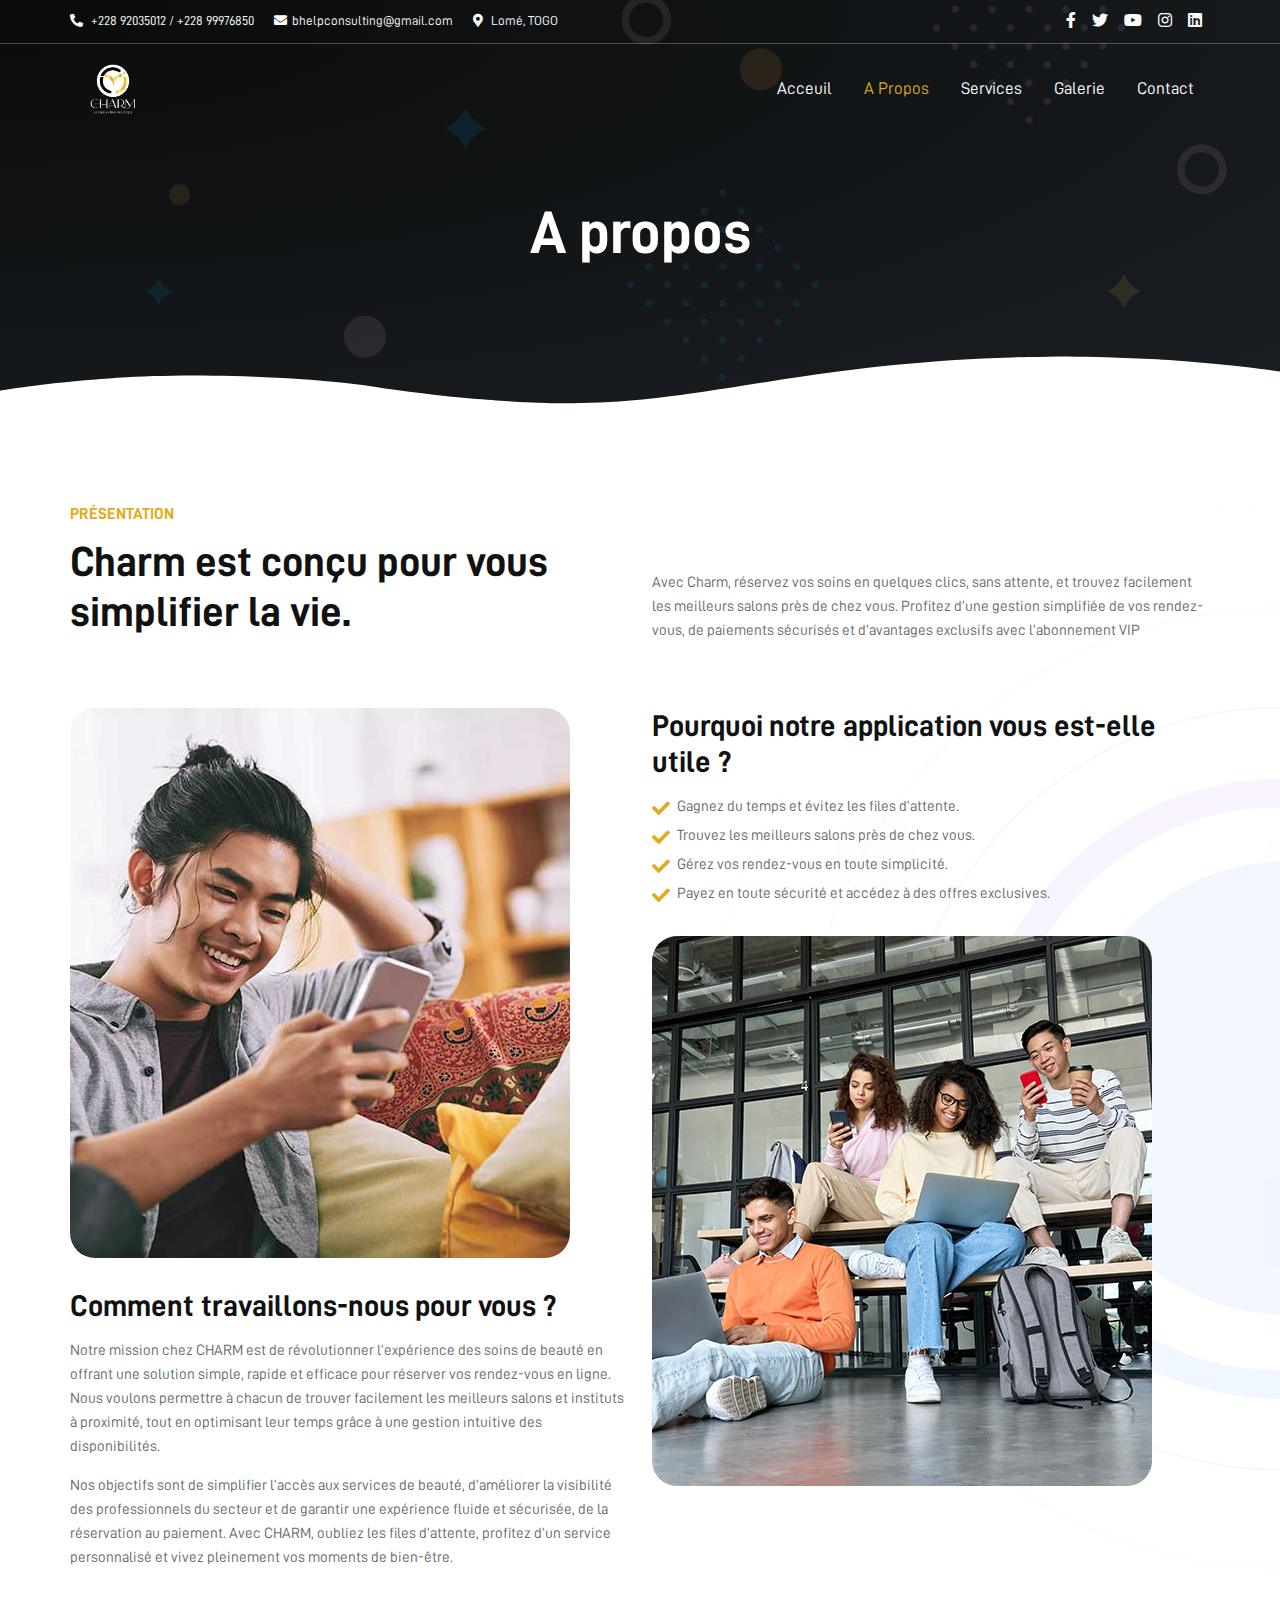
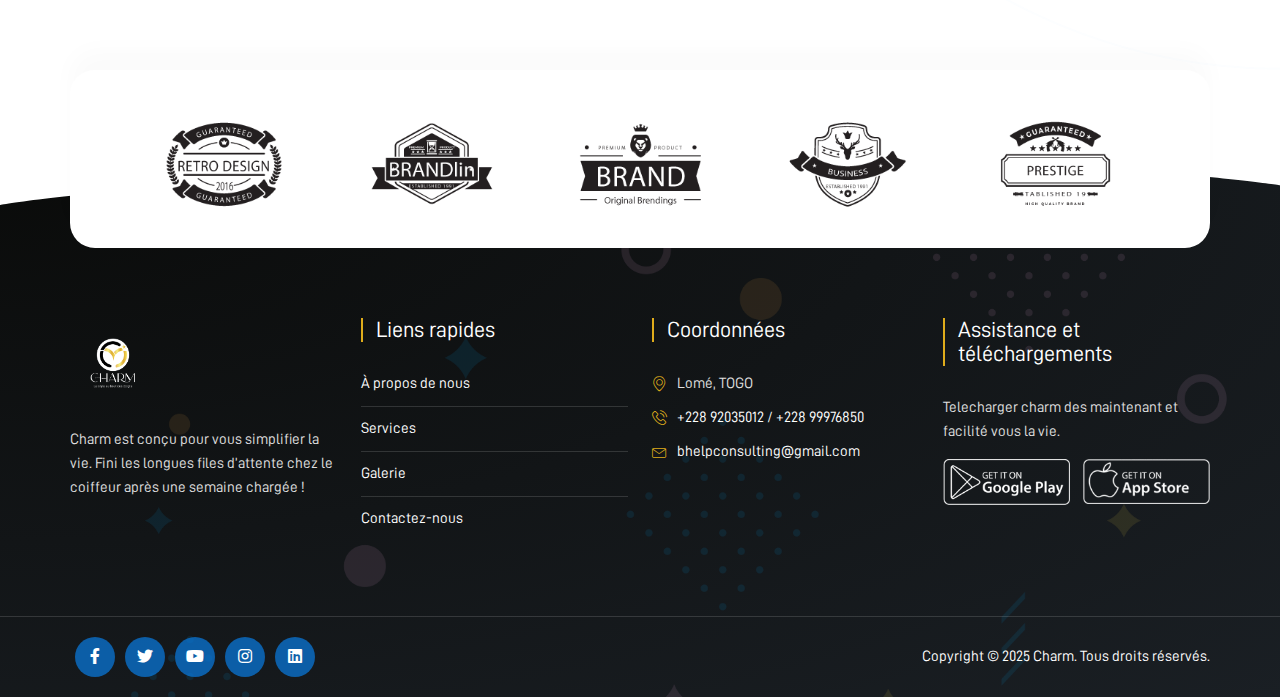
==== about.html @ f3a531f2 "html version" ====
<!doctype html>
<html lang="en">

<head>

    <meta charset="utf-8">
    <meta http-equiv="X-UA-Compatible" content="IE=edge" />
    <meta name="keywords" content="charm" />
    <meta name="description" content="charm" />
    <meta name="viewport" content="width=device-width, initial-scale=1, maximum-scale=1" />
    <meta name="description"
        content="Charm est conçu pour vous simplifier la vie.
Fini les longues files d’attente chez le coiffeur après une semaine chargée ! Grâce à notre service de géolocalisation, trouvez un salon près de chez vous et réservez en un clic votre soin préféré : coiffure, manucure, massage… Gagnez du temps et profitez pleinement de votre moment de détente.">
    <meta property="og:url" content="https://charm.com/">
    <meta property="og:title" content="charm">
    <meta property="og:type" content="website" />
    <meta property="og:image" content="assets/images/site-logo.png" />
    <meta property="og:image:type" content="image/png" />
    <!-- favicon -->
    <link rel="icon" type="image/png" href="assets/images/favicon.png">
    <!-- Bootstrap CSS -->
    <link rel="stylesheet" href="assets/vendors/bootstrap/css/bootstrap.min.css" media="all">
    <!-- Fonts Awesome CSS -->
    <link rel="stylesheet" type="text/css" href="assets/vendors/fontawesome/css/all.min.css">
    <!-- Elmentkit Icon CSS -->
    <link rel="stylesheet" type="text/css"
        href="assets/vendors/elementskit-icon-pack/assets/css/ekiticons.css">
    <!-- jquery-ui css -->
    <link rel="stylesheet" type="text/css" href="assets/vendors/jquery-ui/jquery-ui.min.css">
    <!-- modal video css -->
    <link rel="stylesheet" type="text/css" href="assets/vendors/modal-video/modal-video.min.css">
    <!-- light box css -->
    <link rel="stylesheet" type="text/css" href="assets/vendors/fancybox/dist/jquery.fancybox.min.css">
    <!-- swiper slider css -->
    <link rel="stylesheet" href="https://cdn.jsdelivr.net/npm/swiper@8.4.7/swiper-bundle.min.css">
    <!-- slick slider css -->
    <link rel="stylesheet" type="text/css" href="assets/vendors/slick/slick.css">
    <link rel="stylesheet" type="text/css" href="assets/vendors/slick/slick-theme.css">
    <!-- google fonts -->
    <link
        href="https://fonts.googleapis.com/css2?family=Poppins:ital,wght@0,300;0,400;0,500;0,600;0,700;0,800;0,900;1,400&amp;display=swap"
        rel="stylesheet">
    <!-- Custom CSS -->
    <link rel="stylesheet" type="text/css" href="assets/css/style.css">

    <link rel="stylesheet" href="assets/js/custom-scrollbar/jquery.mCustomScrollbar.css">
    <link rel="stylesheet" type="text/css" href="assets/js/cubeportfolio/cubeportfolio.min.css">
    <title>Charm</title>
</head>

<body class="home">
    <div id="siteLoader" class="site-loader">
        <div class="preloader-content">
            <img src="assets/images/loader1.gif" alt="">
        </div>
    </div>
    <div id="page" class="full-page">
        <header id="masthead" class="site-header site-header-transparent">
            <!-- header html start -->
            <div class="top-header">
                <div class="container">
                    <div class="row align-items-center">
                        <div class="col-lg-8 d-none d-lg-block">
                            <div class="header-contact-info">
                                <ul>
                                    <li>
                                        <a href="tel:+22892035012"><i class="fas fa-phone-alt"></i> +228 92035012 / +228
                                            99976850</a>
                                    </li>
                                    <li>
                                        <a href="mailto:bhelpconsulting@gmail.com"><i
                                                class="fas fa-envelope"></i>bhelpconsulting@gmail.com</a>
                                    </li>
                                    <li>
                                        <i class="fas fa-map-marker-alt"></i> Lomé, TOGO
                                    </li>
                                </ul>
                            </div>
                        </div>
                        <div class="col-lg-4 d-flex justify-content-lg-end">
                            <div class="header-social social-links">
                                <ul>
                                    <li>
                                        <a href="https://www.facebook.com/" target="_blank">
                                            <i class="fab fa-facebook-f" aria-hidden="true"></i>
                                        </a>
                                    </li>
                                    <li>
                                        <a href="https://www.twitter.com/" target="_blank">
                                            <i class="fab fa-twitter" aria-hidden="true"></i>
                                        </a>
                                    </li>
                                    <li>
                                        <a href="https://www.youtube.com/" target="_blank">
                                            <i class="fab fa-youtube" aria-hidden="true"></i>
                                        </a>
                                    </li>
                                    <li>
                                        <a href="https://www.instagram.com/" target="_blank">
                                            <i class="fab fa-instagram" aria-hidden="true"></i>
                                        </a>
                                    </li>
                                    <li>
                                        <a href="https://www.linkedin.com/" target="_blank">
                                            <i class="fab fa-linkedin" aria-hidden="true"></i>
                                        </a>
                                    </li>
                                </ul>
                            </div>
                        </div>
                    </div>
                </div>
            </div>
            <div class="bottom-header">
                <div class="container">
                    <div class="bottom-header-inner d-flex justify-content-between align-items-center">
                        <div class="site-identity">
                            <h1 class="site-title">
                                <a href="index.html" class="white-logo">
                                    <img src="assets/images/site-logo.png" alt="Logo">
                                </a>
                                <a href="index.html" class="black-logo">
                                    <img src="assets/images/site-logo1.png" alt="Logo">
                                </a>
                            </h1>
                        </div>
                        <div class="main-navigation">
                            <nav id="navigation" class="navigation d-none d-lg-inline-block">
                                <ul>
                                    <li class="">
                                        <a href="index.html">Acceuil</a>
                                    </li>
                                    <li class="current-menu-item">
                                        <a href="about.html">A propos</a>
                                    </li>
                                    <li
                                        class="">
                                        <a href="feature.html">Services</a>
                                    </li>

                                    <li class="">
                                        <a href="portfolio.html">Galerie</a>
                                    </li>
                                    <li class="">
                                        <a href="contact.html">Contact</a>
                                    </li>
                                </ul>
                            </nav>
                        </div>
                        <div class="mobile-menu-container d-lg-none"></div>
                    </div>
                </div>
            </div>
        </header>
        <main id="content" class="site-main">
            <!-- Inner Banner html start-->
            <section class="inner-banner-wrap">
                <div class="inner-baner-container">
                    <div class="container">
                        <div class="inner-banner-content">
                            <h1 class="inner-title">A propos</h1>
                        </div>
                    </div>
                    <div class="overlay-image"></div>
                    <div class="bottom-shape">
                        <svg xmlns="http://www.w3.org/2000/svg" viewBox="0 0 1000 100" preserveAspectRatio="none">
                            <path class="elementor-shape-fill" d="M421.9,6.5c22.6-2.5,51.5,0.4,75.5,5.3c23.6,4.9,70.9,23.5,100.5,35.7c75.8,32.2,133.7,44.5,192.6,49.7
                        c23.6,2.1,48.7,3.5,103.4-2.5c54.7-6,106.2-25.6,106.2-25.6V0H0v30.3c0,0,72,32.6,158.4,30.5c39.2-0.7,92.8-6.7,134-22.4
                        c21.2-8.1,52.2-18.2,79.7-24.2C399.3,7.9,411.6,7.5,421.9,6.5z"></path>
                        </svg>
                    </div>
                </div>
            </section>
            <!-- Inner Banner html end-->
            <!-- About html start -->
            <div class="about-page-section">
                <div class="about-inner-page">
                    <div class="container">
                        <div class="section-heading">
                            <div class="row align-items-end">
                                <div class="col-lg-6">
                                    <div class="sub-title">PRÉSENTATION</div>
                                    <h2 class="section-title">Charm est conçu pour vous simplifier la vie.</h2>
                                </div>
                                <div class="col-lg-6">
                                    <div class="section-disc">
                                        <p>Avec Charm, réservez vos soins en quelques clics, sans attente, et trouvez facilement
                                            les meilleurs salons près de chez vous. Profitez d’une gestion simplifiée de vos
                                            rendez-vous, de paiements sécurisés et d’avantages exclusifs avec l’abonnement VIP
                                        </p>
                                    </div>
                                </div>
                            </div>
                        </div>
                        <div class="row">
                            <div class="col-md-6">
                                <div class="about-inner-right">
                                    <figure class="about-img">
                                        <img src="assets/images/img31.jpg" alt="">
                                    </figure>
                                    <div class="about-content">
                                        <h3>Comment travaillons-nous pour vous ?</h3>
                                        <p>Notre mission chez CHARM est de révolutionner l’expérience des soins de beauté en
                                            offrant une solution simple, rapide et efficace pour réserver vos rendez-vous en
                                            ligne. Nous voulons permettre à chacun de trouver facilement les meilleurs salons et
                                            instituts à proximité, tout en optimisant leur temps grâce à une gestion intuitive
                                            des disponibilités.</p>
                                        <p>Nos objectifs sont de simplifier l’accès aux services de beauté, d’améliorer la
                                            visibilité des professionnels du secteur et de garantir une expérience fluide et
                                            sécurisée, de la réservation au paiement. Avec CHARM, oubliez les files d’attente,
                                            profitez d’un service personnalisé et vivez pleinement vos moments de bien-être.</p>
                                    </div>
                                </div>
                            </div>
                            <div class="col-md-6">
                                <div class="about-inner-right">
                                    <div class="about-content">
                                        <h3>Pourquoi notre application vous est-elle utile ?</h3>
                                        <ul>
                                            <li><i aria-hidden="true" class="fas fa-check"></i>Gagnez du temps et évitez les
                                                files d’attente.</li>
                                            <li><i aria-hidden="true" class="fas fa-check"></i>Trouvez les meilleurs salons près
                                                de chez vous.</li>
                                            <li><i aria-hidden="true" class="fas fa-check"></i>Gérez vos rendez-vous en toute
                                                simplicité.</li>
                                            <li><i aria-hidden="true" class="fas fa-check"></i> Payez en toute sécurité et
                                                accédez à des offres exclusives.</li>
                                        </ul>
                                    </div>
                                    <figure class="about-img">
                                        <img src="assets/images/img34.jpg" alt="">
                                    </figure>
                                </div>
                            </div>
                        </div>
                    </div>
                    <div class="right-background-pattern"></div>
                </div>
                <div class="section-client section-client-slider">
                    <div class="container">
                        <div class="client-wrap client-slider text-center">
                            <div class="client-item">
                                <figure>
                                    <img src="assets/images/client-img1.png" alt="">
                                </figure>
                            </div>
                            <div class="client-item">
                                <figure>
                                    <img src="assets/images/client-img2.png" alt="">
                                </figure>
                            </div>
                            <div class="client-item">
                                <figure>
                                    <img src="assets/images/client-img3.png" alt="">
                                </figure>
                            </div>
                            <div class="client-item">
                                <figure>
                                    <img src="assets/images/client-img4.png" alt="">
                                </figure>
                            </div>
                            <div class="client-item">
                                <figure>
                                    <img src="assets/images/client-img5.png" alt="">
                                </figure>
                            </div>
                            <div class="client-item">
                                <figure>
                                    <img src="assets/images/client-img3.png" alt="">
                                </figure>
                            </div>
                        </div>
                    </div>
                </div>
              
            </div>
            <!-- About html end -->
        </main>        <footer id="colophon" class="site-footer footer-primary">
            <div class="footer-shape">
                <svg xmlns="http://www.w3.org/2000/svg" viewBox="0 0 1000 100" preserveAspectRatio="none">
                    <path class="elementor-shape-fill" d="M790.5,93.1c-59.3-5.3-116.8-18-192.6-50c-29.6-12.7-76.9-31-100.5-35.9c-23.6-4.9-52.6-7.8-75.5-5.3
                  c-10.2,1.1-22.6,1.4-50.1,7.4c-27.2,6.3-58.2,16.6-79.4,24.7c-41.3,15.9-94.9,21.9-134,22.6C72,58.2,0,25.8,0,25.8V100h1000V65.3
                  c0,0-51.5,19.4-106.2,25.7C839.5,97,814.1,95.2,790.5,93.1z"></path>
                </svg>
            </div>
            <div class="top-footer">
                <div class="container">
                    <div class="row">
                        <div class="col-lg-3 col-md-6">
                            <aside class="widget widget_text">
                                <div class="footer-logo">
                                    <a href="index.html"><img src="assets/images/site-logo.png"
                                            alt="" style="max-width:90px"></a>
                                </div>
                                <div class="textwidget widget-text">
                                    Charm est conçu pour vous simplifier la vie. Fini les longues files d’attente chez
                                    le coiffeur après une semaine chargée !
                                </div>
                            </aside>
                        </div>
                        <div class="col-lg-3 col-md-6">
                            <aside class="widget widget_menu">
                                <h3 class="widget-title">Liens rapides</h3>
                                <ul>
                                    <li>
                                        <a href="about.html">À propos de nous</a>
                                    </li>
                                    <li>
                                        <a href="feature.html">Services</a>
                                    </li>
                                    <li>
                                        <a href="portfolio.html">Galerie</a>
                                    </li>
                                    <li>
                                        <a href="contact.html">Contactez-nous</a>
                                    </li>
                                </ul>
                            </aside>
                        </div>
                        <div class="col-lg-3 col-md-6">
                            <aside class="widget widget_text">
                                <h3 class="widget-title">Coordonnées</h3>
                                <div class="textwidget widget-text">
                                    <ul>
                                        <li>
                                            <i aria-hidden="true" class="icon icon-map-marker1"></i>
                                            Lomé, TOGO
                                        </li>
                                        <li>
                                            <a href="tel:+22892035012">
                                                <i aria-hidden="true" class="icon icon-phone1"></i>
                                                +228 92035012 / +228 99976850
                                            </a>
                                        </li>
                                        <li>
                                            <a href="mailto:bhelpconsulting@gmail.com"><i aria-hidden="true"
                                                    class="icon icon-envelope1"></i>
                                                bhelpconsulting@gmail.com</a>

                                        </li>
                                    </ul>
                                </div>
                            </aside>
                        </div>
                        <div class="col-lg-3 col-md-6">
                            <aside class="widget widget-download">
                                <h3 class="widget-title">Assistance et téléchargements</h3>
                                <p>Telecharger charm des maintenant et facilité vous la vie. </p>
                                <div class="widget-btn-wrap">
                                    <a href="#">
                                        <img src="assets/images/img4.png" alt="">
                                    </a>
                                    <a href="#">
                                        <img src="assets/images/img5.png" alt="">
                                    </a>
                                </div>
                            </aside>
                        </div>
                    </div>
                </div>
            </div>
            <div class="bottom-footer">
                <div class="container">
                    <div class="row align-items-center">
                        <div class="col-md-6">
                            <div class="social-links">
                                <ul>
                                    <li>
                                        <a href="https://www.facebook.com/" target="_blank">
                                            <i class="fab fa-facebook-f" aria-hidden="true"></i>
                                        </a>
                                    </li>
                                    <li>
                                        <a href="https://www.twitter.com/" target="_blank">
                                            <i class="fab fa-twitter" aria-hidden="true"></i>
                                        </a>
                                    </li>
                                    <li>
                                        <a href="https://www.youtube.com/" target="_blank">
                                            <i class="fab fa-youtube" aria-hidden="true"></i>
                                        </a>
                                    </li>
                                    <li>
                                        <a href="https://www.instagram.com/" target="_blank">
                                            <i class="fab fa-instagram" aria-hidden="true"></i>
                                        </a>
                                    </li>
                                    <li>
                                        <a href="https://www.linkedin.com/" target="_blank">
                                            <i class="fab fa-linkedin" aria-hidden="true"></i>
                                        </a>
                                    </li>
                                </ul>
                            </div>
                        </div>
                        <div class="col-md-6">
                            <div class="copy-right">Copyright &copy; 2025 Charm. Tous droits réservés.</div>
                        </div>
                    </div>
                </div>
            </div>
            <div class="overlay"></div>
        </footer>
        <a id="backTotop" href="#" class="to-top-icon">
            <i class="fas fa-chevron-up"></i>
        </a>
    </div>

    <!-- JavaScript -->
    <script src="assets/vendors/jquery/jquery.js"></script>
    <script src="assets/vendors/waypoint/jquery.waypoints.min.js"></script>
    <script src="assets/vendors/bootstrap/js/bootstrap.min.js"></script>
    <script src="assets/vendors/jquery-ui/jquery-ui.min.js"></script>
    <script src="assets/vendors/countdown-date-loop-counter/loopcounter.js"></script>
    <script src="assets/vendors/counterup/jquery.counterup.js"></script>
    <script src="assets/vendors/modal-video/jquery-modal-video.min.js"></script>
    <script src="assets/vendors/masonry/masonry.pkgd.min.js"></script>
    <script src="assets/vendors/fancybox/dist/jquery.fancybox.min.js"></script>
    <script src="assets/vendors/slick/slick.min.js"></script>
    <script src="assets/vendors/slick-nav/jquery.slicknav.js"></script>
    <script src="assets/js/custom.js"></script>

    <script type="text/javascript" src="assets/js/universal/jquery.js"></script>
    <script type="text/javascript" src="assets/js/cubeportfolio/jquery.cubeportfolio.min.js"></script>
    <script type="text/javascript" src="assets/js/cubeportfolio/main-masonry.js"></script>
</body>
---- assets/vendors/elementskit-icon-pack/assets/css/ekiticons.css ----
@font-face{font-family:elementskit;src:url(../fonts/elementskit97ac.woff?y24e1e) format("woff");font-weight:400;font-style:normal;font-display:swap}.ekit-wid-con .fasicon,.ekit-wid-con .icon,.ekit-wid-con .icon::before,.fasicon,.icon,.icon::before{font-family:elementskit!important;speak:none;font-style:normal;font-weight:400;font-variant:normal;text-transform:none;line-height:1;-webkit-font-smoothing:antialiased;-moz-osx-font-smoothing:grayscale}.ekit-wid-con .fasicon.icon-home::before,.ekit-wid-con .icon.icon-home::before,.icon.icon-home::before{content:"\e800"}.ekit-wid-con .fasicon.icon-apartment1::before,.ekit-wid-con .icon.icon-apartment1::before,.icon.icon-apartment1::before{content:"\e801"}.ekit-wid-con .fasicon.icon-pencil::before,.ekit-wid-con .icon.icon-pencil::before,.icon.icon-pencil::before{content:"\e802"}.ekit-wid-con .fasicon.icon-magic-wand::before,.ekit-wid-con .icon.icon-magic-wand::before,.icon.icon-magic-wand::before{content:"\e803"}.ekit-wid-con .fasicon.icon-drop::before,.ekit-wid-con .icon.icon-drop::before,.icon.icon-drop::before{content:"\e804"}.ekit-wid-con .fasicon.icon-lighter::before,.ekit-wid-con .icon.icon-lighter::before,.icon.icon-lighter::before{content:"\e805"}.ekit-wid-con .fasicon.icon-poop::before,.ekit-wid-con .icon.icon-poop::before,.icon.icon-poop::before{content:"\e806"}.ekit-wid-con .fasicon.icon-sun::before,.ekit-wid-con .icon.icon-sun::before,.icon.icon-sun::before{content:"\e807"}.ekit-wid-con .fasicon.icon-moon::before,.ekit-wid-con .icon.icon-moon::before,.icon.icon-moon::before{content:"\e808"}.ekit-wid-con .fasicon.icon-cloud1::before,.ekit-wid-con .icon.icon-cloud1::before,.icon.icon-cloud1::before{content:"\e809"}.ekit-wid-con .fasicon.icon-cloud-upload::before,.ekit-wid-con .icon.icon-cloud-upload::before,.icon.icon-cloud-upload::before{content:"\e80a"}.ekit-wid-con .fasicon.icon-cloud-download::before,.ekit-wid-con .icon.icon-cloud-download::before,.icon.icon-cloud-download::before{content:"\e80b"}.ekit-wid-con .fasicon.icon-cloud-sync::before,.ekit-wid-con .icon.icon-cloud-sync::before,.icon.icon-cloud-sync::before{content:"\e80c"}.ekit-wid-con .fasicon.icon-cloud-check::before,.ekit-wid-con .icon.icon-cloud-check::before,.icon.icon-cloud-check::before{content:"\e80d"}.ekit-wid-con .fasicon.icon-database1::before,.ekit-wid-con .icon.icon-database1::before,.icon.icon-database1::before{content:"\e80e"}.ekit-wid-con .fasicon.icon-lock::before,.ekit-wid-con .icon.icon-lock::before,.icon.icon-lock::before{content:"\e80f"}.ekit-wid-con .fasicon.icon-cog::before,.ekit-wid-con .icon.icon-cog::before,.icon.icon-cog::before{content:"\e810"}.ekit-wid-con .fasicon.icon-trash::before,.ekit-wid-con .icon.icon-trash::before,.icon.icon-trash::before{content:"\e811"}.ekit-wid-con .fasicon.icon-dice::before,.ekit-wid-con .icon.icon-dice::before,.icon.icon-dice::before{content:"\e812"}.ekit-wid-con .fasicon.icon-heart1::before,.ekit-wid-con .icon.icon-heart1::before,.icon.icon-heart1::before{content:"\e813"}.ekit-wid-con .fasicon.icon-star1::before,.ekit-wid-con .icon.icon-star1::before,.icon.icon-star1::before{content:"\e814"}.ekit-wid-con .fasicon.icon-star-half::before,.ekit-wid-con .icon.icon-star-half::before,.icon.icon-star-half::before{content:"\e815"}.ekit-wid-con .fasicon.icon-star-empty::before,.ekit-wid-con .icon.icon-star-empty::before,.icon.icon-star-empty::before{content:"\e816"}.ekit-wid-con .fasicon.icon-flag::before,.ekit-wid-con .icon.icon-flag::before,.icon.icon-flag::before{content:"\e817"}.ekit-wid-con .fasicon.icon-envelope1::before,.ekit-wid-con .icon.icon-envelope1::before,.icon.icon-envelope1::before{content:"\e818"}.ekit-wid-con .fasicon.icon-paperclip::before,.ekit-wid-con .icon.icon-paperclip::before,.icon.icon-paperclip::before{content:"\e819"}.ekit-wid-con .fasicon.icon-inbox::before,.ekit-wid-con .icon.icon-inbox::before,.icon.icon-inbox::before{content:"\e81a"}.ekit-wid-con .fasicon.icon-eye::before,.ekit-wid-con .icon.icon-eye::before,.icon.icon-eye::before{content:"\e81b"}.ekit-wid-con .fasicon.icon-printer::before,.ekit-wid-con .icon.icon-printer::before,.icon.icon-printer::before{content:"\e81c"}.ekit-wid-con .fasicon.icon-file-empty::before,.ekit-wid-con .icon.icon-file-empty::before,.icon.icon-file-empty::before{content:"\e81d"}.ekit-wid-con .fasicon.icon-file-add::before,.ekit-wid-con .icon.icon-file-add::before,.icon.icon-file-add::before{content:"\e81e"}.ekit-wid-con .fasicon.icon-enter::before,.ekit-wid-con .icon.icon-enter::before,.icon.icon-enter::before{content:"\e81f"}.ekit-wid-con .fasicon.icon-exit::before,.ekit-wid-con .icon.icon-exit::before,.icon.icon-exit::before{content:"\e820"}.ekit-wid-con .fasicon.icon-graduation-hat::before,.ekit-wid-con .icon.icon-graduation-hat::before,.icon.icon-graduation-hat::before{content:"\e821"}.ekit-wid-con .fasicon.icon-license::before,.ekit-wid-con .icon.icon-license::before,.icon.icon-license::before{content:"\e822"}.ekit-wid-con .fasicon.icon-music-note::before,.ekit-wid-con .icon.icon-music-note::before,.icon.icon-music-note::before{content:"\e823"}.ekit-wid-con .fasicon.icon-film-play::before,.ekit-wid-con .icon.icon-film-play::before,.icon.icon-film-play::before{content:"\e824"}.ekit-wid-con .fasicon.icon-camera-video::before,.ekit-wid-con .icon.icon-camera-video::before,.icon.icon-camera-video::before{content:"\e825"}.ekit-wid-con .fasicon.icon-camera::before,.ekit-wid-con .icon.icon-camera::before,.icon.icon-camera::before{content:"\e826"}.ekit-wid-con .fasicon.icon-picture::before,.ekit-wid-con .icon.icon-picture::before,.icon.icon-picture::before{content:"\e827"}.ekit-wid-con .fasicon.icon-book::before,.ekit-wid-con .icon.icon-book::before,.icon.icon-book::before{content:"\e828"}.ekit-wid-con .fasicon.icon-bookmark::before,.ekit-wid-con .icon.icon-bookmark::before,.icon.icon-bookmark::before{content:"\e829"}.ekit-wid-con .fasicon.icon-user::before,.ekit-wid-con .icon.icon-user::before,.icon.icon-user::before{content:"\e82a"}.ekit-wid-con .fasicon.icon-users::before,.ekit-wid-con .icon.icon-users::before,.icon.icon-users::before{content:"\e82b"}.ekit-wid-con .fasicon.icon-shirt::before,.ekit-wid-con .icon.icon-shirt::before,.icon.icon-shirt::before{content:"\e82c"}.ekit-wid-con .fasicon.icon-store::before,.ekit-wid-con .icon.icon-store::before,.icon.icon-store::before{content:"\e82d"}.ekit-wid-con .fasicon.icon-cart2::before,.ekit-wid-con .icon.icon-cart2::before,.icon.icon-cart2::before{content:"\e82e"}.ekit-wid-con .fasicon.icon-tag::before,.ekit-wid-con .icon.icon-tag::before,.icon.icon-tag::before{content:"\e82f"}.ekit-wid-con .fasicon.icon-phone-handset::before,.ekit-wid-con .icon.icon-phone-handset::before,.icon.icon-phone-handset::before{content:"\e830"}.ekit-wid-con .fasicon.icon-phone::before,.ekit-wid-con .icon.icon-phone::before,.icon.icon-phone::before{content:"\e831"}.ekit-wid-con .fasicon.icon-pushpin::before,.ekit-wid-con .icon.icon-pushpin::before,.icon.icon-pushpin::before{content:"\e832"}.ekit-wid-con .fasicon.icon-map-marker::before,.ekit-wid-con .icon.icon-map-marker::before,.icon.icon-map-marker::before{content:"\e833"}.ekit-wid-con .fasicon.icon-map::before,.ekit-wid-con .icon.icon-map::before,.icon.icon-map::before{content:"\e834"}.ekit-wid-con .fasicon.icon-location::before,.ekit-wid-con .icon.icon-location::before,.icon.icon-location::before{content:"\e835"}.ekit-wid-con .fasicon.icon-calendar-full::before,.ekit-wid-con .icon.icon-calendar-full::before,.icon.icon-calendar-full::before{content:"\e836"}.ekit-wid-con .fasicon.icon-keyboard::before,.ekit-wid-con .icon.icon-keyboard::before,.icon.icon-keyboard::before{content:"\e837"}.ekit-wid-con .fasicon.icon-spell-check::before,.ekit-wid-con .icon.icon-spell-check::before,.icon.icon-spell-check::before{content:"\e838"}.ekit-wid-con .fasicon.icon-screen::before,.ekit-wid-con .icon.icon-screen::before,.icon.icon-screen::before{content:"\e839"}.ekit-wid-con .fasicon.icon-smartphone::before,.ekit-wid-con .icon.icon-smartphone::before,.icon.icon-smartphone::before{content:"\e83a"}.ekit-wid-con .fasicon.icon-tablet::before,.ekit-wid-con .icon.icon-tablet::before,.icon.icon-tablet::before{content:"\e83b"}.ekit-wid-con .fasicon.icon-laptop::before,.ekit-wid-con .icon.icon-laptop::before,.icon.icon-laptop::before{content:"\e83c"}.ekit-wid-con .fasicon.icon-laptop-phone::before,.ekit-wid-con .icon.icon-laptop-phone::before,.icon.icon-laptop-phone::before{content:"\e83d"}.ekit-wid-con .fasicon.icon-power-switch::before,.ekit-wid-con .icon.icon-power-switch::before,.icon.icon-power-switch::before{content:"\e83e"}.ekit-wid-con .fasicon.icon-bubble::before,.ekit-wid-con .icon.icon-bubble::before,.icon.icon-bubble::before{content:"\e83f"}.ekit-wid-con .fasicon.icon-heart-pulse::before,.ekit-wid-con .icon.icon-heart-pulse::before,.icon.icon-heart-pulse::before{content:"\e840"}.ekit-wid-con .fasicon.icon-construction::before,.ekit-wid-con .icon.icon-construction::before,.icon.icon-construction::before{content:"\e841"}.ekit-wid-con .fasicon.icon-pie-chart::before,.ekit-wid-con .icon.icon-pie-chart::before,.icon.icon-pie-chart::before{content:"\e842"}.ekit-wid-con .fasicon.icon-chart-bars::before,.ekit-wid-con .icon.icon-chart-bars::before,.icon.icon-chart-bars::before{content:"\e843"}.ekit-wid-con .fasicon.icon-gift1::before,.ekit-wid-con .icon.icon-gift1::before,.icon.icon-gift1::before{content:"\e844"}.ekit-wid-con .fasicon.icon-diamond1::before,.ekit-wid-con .icon.icon-diamond1::before,.icon.icon-diamond1::before{content:"\e845"}.ekit-wid-con .fasicon.icon-dinner::before,.ekit-wid-con .icon.icon-dinner::before,.icon.icon-dinner::before{content:"\e847"}.ekit-wid-con .fasicon.icon-coffee-cup::before,.ekit-wid-con .icon.icon-coffee-cup::before,.icon.icon-coffee-cup::before{content:"\e848"}.ekit-wid-con .fasicon.icon-leaf::before,.ekit-wid-con .icon.icon-leaf::before,.icon.icon-leaf::before{content:"\e849"}.ekit-wid-con .fasicon.icon-paw::before,.ekit-wid-con .icon.icon-paw::before,.icon.icon-paw::before{content:"\e84a"}.ekit-wid-con .fasicon.icon-rocket::before,.ekit-wid-con .icon.icon-rocket::before,.icon.icon-rocket::before{content:"\e84b"}.ekit-wid-con .fasicon.icon-briefcase::before,.ekit-wid-con .icon.icon-briefcase::before,.icon.icon-briefcase::before{content:"\e84c"}.ekit-wid-con .fasicon.icon-bus::before,.ekit-wid-con .icon.icon-bus::before,.icon.icon-bus::before{content:"\e84d"}.ekit-wid-con .fasicon.icon-car1::before,.ekit-wid-con .icon.icon-car1::before,.icon.icon-car1::before{content:"\e84e"}.ekit-wid-con .fasicon.icon-train::before,.ekit-wid-con .icon.icon-train::before,.icon.icon-train::before{content:"\e84f"}.ekit-wid-con .fasicon.icon-bicycle::before,.ekit-wid-con .icon.icon-bicycle::before,.icon.icon-bicycle::before{content:"\e850"}.ekit-wid-con .fasicon.icon-wheelchair::before,.ekit-wid-con .icon.icon-wheelchair::before,.icon.icon-wheelchair::before{content:"\e851"}.ekit-wid-con .fasicon.icon-select::before,.ekit-wid-con .icon.icon-select::before,.icon.icon-select::before{content:"\e852"}.ekit-wid-con .fasicon.icon-earth::before,.ekit-wid-con .icon.icon-earth::before,.icon.icon-earth::before{content:"\e853"}.ekit-wid-con .fasicon.icon-smile::before,.ekit-wid-con .icon.icon-smile::before,.icon.icon-smile::before{content:"\e854"}.ekit-wid-con .fasicon.icon-sad::before,.ekit-wid-con .icon.icon-sad::before,.icon.icon-sad::before{content:"\e855"}.ekit-wid-con .fasicon.icon-neutral::before,.ekit-wid-con .icon.icon-neutral::before,.icon.icon-neutral::before{content:"\e856"}.ekit-wid-con .fasicon.icon-mustache::before,.ekit-wid-con .icon.icon-mustache::before,.icon.icon-mustache::before{content:"\e857"}.ekit-wid-con .fasicon.icon-alarm::before,.ekit-wid-con .icon.icon-alarm::before,.icon.icon-alarm::before{content:"\e858"}.ekit-wid-con .fasicon.icon-bullhorn::before,.ekit-wid-con .icon.icon-bullhorn::before,.icon.icon-bullhorn::before{content:"\e859"}.ekit-wid-con .fasicon.icon-volume-high::before,.ekit-wid-con .icon.icon-volume-high::before,.icon.icon-volume-high::before{content:"\e85a"}.ekit-wid-con .fasicon.icon-volume-medium::before,.ekit-wid-con .icon.icon-volume-medium::before,.icon.icon-volume-medium::before{content:"\e85b"}.ekit-wid-con .fasicon.icon-volume-low::before,.ekit-wid-con .icon.icon-volume-low::before,.icon.icon-volume-low::before{content:"\e85c"}.ekit-wid-con .fasicon.icon-volume::before,.ekit-wid-con .icon.icon-volume::before,.icon.icon-volume::before{content:"\e85d"}.ekit-wid-con .fasicon.icon-mic::before,.ekit-wid-con .icon.icon-mic::before,.icon.icon-mic::before{content:"\e85e"}.ekit-wid-con .fasicon.icon-hourglass::before,.ekit-wid-con .icon.icon-hourglass::before,.icon.icon-hourglass::before{content:"\e85f"}.ekit-wid-con .fasicon.icon-undo::before,.ekit-wid-con .icon.icon-undo::before,.icon.icon-undo::before{content:"\e860"}.ekit-wid-con .fasicon.icon-redo::before,.ekit-wid-con .icon.icon-redo::before,.icon.icon-redo::before{content:"\e861"}.ekit-wid-con .fasicon.icon-sync::before,.ekit-wid-con .icon.icon-sync::before,.icon.icon-sync::before{content:"\e862"}.ekit-wid-con .fasicon.icon-history::before,.ekit-wid-con .icon.icon-history::before,.icon.icon-history::before{content:"\e863"}.ekit-wid-con .fasicon.icon-clock1::before,.ekit-wid-con .icon.icon-clock1::before,.icon.icon-clock1::before{content:"\e864"}.ekit-wid-con .fasicon.icon-download::before,.ekit-wid-con .icon.icon-download::before,.icon.icon-download::before{content:"\e865"}.ekit-wid-con .fasicon.icon-upload::before,.ekit-wid-con .icon.icon-upload::before,.icon.icon-upload::before{content:"\e866"}.ekit-wid-con .fasicon.icon-enter-down::before,.ekit-wid-con .icon.icon-enter-down::before,.icon.icon-enter-down::before{content:"\e867"}.ekit-wid-con .fasicon.icon-exit-up::before,.ekit-wid-con .icon.icon-exit-up::before,.icon.icon-exit-up::before{content:"\e868"}.ekit-wid-con .fasicon.icon-bug::before,.ekit-wid-con .icon.icon-bug::before,.icon.icon-bug::before{content:"\e869"}.ekit-wid-con .fasicon.icon-code::before,.ekit-wid-con .icon.icon-code::before,.icon.icon-code::before{content:"\e86a"}.ekit-wid-con .fasicon.icon-link::before,.ekit-wid-con .icon.icon-link::before,.icon.icon-link::before{content:"\e86b"}.ekit-wid-con .fasicon.icon-unlink::before,.ekit-wid-con .icon.icon-unlink::before,.icon.icon-unlink::before{content:"\e86c"}.ekit-wid-con .fasicon.icon-thumbs-up::before,.ekit-wid-con .icon.icon-thumbs-up::before,.icon.icon-thumbs-up::before{content:"\e86d"}.ekit-wid-con .fasicon.icon-thumbs-down::before,.ekit-wid-con .icon.icon-thumbs-down::before,.icon.icon-thumbs-down::before{content:"\e86e"}.ekit-wid-con .fasicon.icon-magnifier::before,.ekit-wid-con .icon.icon-magnifier::before,.icon.icon-magnifier::before{content:"\e86f"}.ekit-wid-con .fasicon.icon-cross::before,.ekit-wid-con .icon.icon-cross::before,.icon.icon-cross::before{content:"\e870"}.ekit-wid-con .fasicon.icon-chevron-up::before,.ekit-wid-con .icon.icon-chevron-up::before,.icon.icon-chevron-up::before{content:"\e873"}.ekit-wid-con .fasicon.icon-chevron-down::before,.ekit-wid-con .icon.icon-chevron-down::before,.icon.icon-chevron-down::before{content:"\e874"}.ekit-wid-con .fasicon.icon-chevron-left::before,.ekit-wid-con .icon.icon-chevron-left::before,.icon.icon-chevron-left::before{content:"\e875"}.ekit-wid-con .fasicon.icon-chevron-right::before,.ekit-wid-con .icon.icon-chevron-right::before,.icon.icon-chevron-right::before{content:"\e876"}.ekit-wid-con .fasicon.icon-arrow-up::before,.ekit-wid-con .icon.icon-arrow-up::before,.icon.icon-arrow-up::before{content:"\e877"}.ekit-wid-con .fasicon.icon-arrow-down::before,.ekit-wid-con .icon.icon-arrow-down::before,.icon.icon-arrow-down::before{content:"\e878"}.ekit-wid-con .fasicon.icon-arrow-left::before,.ekit-wid-con .icon.icon-arrow-left::before,.icon.icon-arrow-left::before{content:"\e879"}.ekit-wid-con .fasicon.icon-arrow-right::before,.ekit-wid-con .icon.icon-arrow-right::before,.icon.icon-arrow-right::before{content:"\e87a"}.ekit-wid-con .fasicon.icon-right-arrow::before,.ekit-wid-con .icon.icon-right-arrow::before,.icon.icon-right-arrow::before{content:"\e9c5"}.ekit-wid-con .fasicon.icon-left-arrow::before,.ekit-wid-con .icon.icon-left-arrow::before,.icon.icon-left-arrow::before{content:"\e94a"}.ekit-wid-con .fasicon.icon-download-arrow::before,.ekit-wid-con .icon.icon-download-arrow::before,.icon.icon-download-arrow::before{content:"\e94b"}.ekit-wid-con .fasicon.icon-up-arrow::before,.ekit-wid-con .icon.icon-up-arrow::before,.icon.icon-up-arrow::before{content:"\e9c3"}.ekit-wid-con .fasicon.icon-arrows::before,.ekit-wid-con .icon.icon-arrows::before,.icon.icon-arrows::before{content:"\e9c4"}.ekit-wid-con .fasicon.icon-double-angle-pointing-to-right::before,.ekit-wid-con .icon.icon-double-angle-pointing-to-right::before,.icon.icon-double-angle-pointing-to-right::before{content:"\e949"}.ekit-wid-con .fasicon.icon-double-left-chevron::before,.ekit-wid-con .icon.icon-double-left-chevron::before,.icon.icon-double-left-chevron::before{content:"\e948"}.ekit-wid-con .fasicon.icon-left-arrow2::before,.ekit-wid-con .icon.icon-left-arrow2::before,.icon.icon-left-arrow2::before{content:"\e94c"}.ekit-wid-con .fasicon.icon-right-arrow2::before,.ekit-wid-con .icon.icon-right-arrow2::before,.icon.icon-right-arrow2::before{content:"\e94d"}.ekit-wid-con .fasicon.icon-warning::before,.ekit-wid-con .icon.icon-warning::before,.icon.icon-warning::before{content:"\e87c"}.ekit-wid-con .fasicon.icon-down-arrow1::before,.ekit-wid-con .icon.icon-down-arrow1::before,.icon.icon-down-arrow1::before{content:"\e994"}.ekit-wid-con .fasicon.icon-up-arrow1::before,.ekit-wid-con .icon.icon-up-arrow1::before,.icon.icon-up-arrow1::before{content:"\e995"}.ekit-wid-con .fasicon.icon-right-arrow1::before,.ekit-wid-con .icon.icon-right-arrow1::before,.icon.icon-right-arrow1::before{content:"\e876";font-weight:900}.ekit-wid-con .fasicon.icon-left-arrows::before,.ekit-wid-con .icon.icon-left-arrows::before,.icon.icon-left-arrows::before{content:"\e997"}.ekit-wid-con .fasicon.icon-question-circle::before,.ekit-wid-con .icon.icon-question-circle::before,.icon.icon-question-circle::before{content:"\e87d"}.ekit-wid-con .fasicon.icon-menu-circle::before,.ekit-wid-con .icon.icon-menu-circle::before,.icon.icon-menu-circle::before{content:"\e87e"}.ekit-wid-con .fasicon.icon-checkmark-circle::before,.ekit-wid-con .icon.icon-checkmark-circle::before,.icon.icon-checkmark-circle::before{content:"\e87f"}.ekit-wid-con .fasicon.icon-cross-circle::before,.ekit-wid-con .icon.icon-cross-circle::before,.icon.icon-cross-circle::before{content:"\e880"}.ekit-wid-con .fasicon.icon-plus-circle::before,.ekit-wid-con .icon.icon-plus-circle::before,.icon.icon-plus-circle::before{content:"\e881"}.ekit-wid-con .fasicon.icon-move::before,.ekit-wid-con .icon.icon-move::before,.icon.icon-move::before{content:"\e87b"}.ekit-wid-con .fasicon.icon-circle-minus::before,.ekit-wid-con .icon.icon-circle-minus::before,.icon.icon-circle-minus::before{content:"\e882"}.ekit-wid-con .fasicon.icon-arrow-up-circle::before,.ekit-wid-con .icon.icon-arrow-up-circle::before,.icon.icon-arrow-up-circle::before{content:"\e883"}.ekit-wid-con .fasicon.icon-arrow-down-circle::before,.ekit-wid-con .icon.icon-arrow-down-circle::before,.icon.icon-arrow-down-circle::before{content:"\e884"}.ekit-wid-con .fasicon.icon-arrow-left-circle::before,.ekit-wid-con .icon.icon-arrow-left-circle::before,.icon.icon-arrow-left-circle::before{content:"\e885"}.ekit-wid-con .fasicon.icon-arrow-right-circle::before,.ekit-wid-con .icon.icon-arrow-right-circle::before,.icon.icon-arrow-right-circle::before{content:"\e886"}.ekit-wid-con .fasicon.icon-chevron-up-circle::before,.ekit-wid-con .icon.icon-chevron-up-circle::before,.icon.icon-chevron-up-circle::before{content:"\e887"}.ekit-wid-con .fasicon.icon-chevron-down-circle::before,.ekit-wid-con .icon.icon-chevron-down-circle::before,.icon.icon-chevron-down-circle::before{content:"\e888"}.ekit-wid-con .fasicon.icon-chevron-left-circle::before,.ekit-wid-con .icon.icon-chevron-left-circle::before,.icon.icon-chevron-left-circle::before{content:"\e889"}.ekit-wid-con .fasicon.icon-chevron-right-circle::before,.ekit-wid-con .icon.icon-chevron-right-circle::before,.icon.icon-chevron-right-circle::before{content:"\e88a"}.ekit-wid-con .fasicon.icon-crop::before,.ekit-wid-con .icon.icon-crop::before,.icon.icon-crop::before{content:"\e88b"}.ekit-wid-con .fasicon.icon-frame-expand::before,.ekit-wid-con .icon.icon-frame-expand::before,.icon.icon-frame-expand::before{content:"\e88c"}.ekit-wid-con .fasicon.icon-frame-contract::before,.ekit-wid-con .icon.icon-frame-contract::before,.icon.icon-frame-contract::before{content:"\e88d"}.ekit-wid-con .fasicon.icon-layers::before,.ekit-wid-con .icon.icon-layers::before,.icon.icon-layers::before{content:"\e88e"}.ekit-wid-con .fasicon.icon-funnel::before,.ekit-wid-con .icon.icon-funnel::before,.icon.icon-funnel::before{content:"\e88f"}.ekit-wid-con .fasicon.icon-text-format::before,.ekit-wid-con .icon.icon-text-format::before,.icon.icon-text-format::before{content:"\e890"}.ekit-wid-con .fasicon.icon-text-size::before,.ekit-wid-con .icon.icon-text-size::before,.icon.icon-text-size::before{content:"\e892"}.ekit-wid-con .fasicon.icon-bold::before,.ekit-wid-con .icon.icon-bold::before,.icon.icon-bold::before{content:"\e893"}.ekit-wid-con .fasicon.icon-italic::before,.ekit-wid-con .icon.icon-italic::before,.icon.icon-italic::before{content:"\e894"}.ekit-wid-con .fasicon.icon-underline::before,.ekit-wid-con .icon.icon-underline::before,.icon.icon-underline::before{content:"\e895"}.ekit-wid-con .fasicon.icon-strikethrough::before,.ekit-wid-con .icon.icon-strikethrough::before,.icon.icon-strikethrough::before{content:"\e896"}.ekit-wid-con .fasicon.icon-highlight::before,.ekit-wid-con .icon.icon-highlight::before,.icon.icon-highlight::before{content:"\e897"}.ekit-wid-con .fasicon.icon-text-align-left::before,.ekit-wid-con .icon.icon-text-align-left::before,.icon.icon-text-align-left::before{content:"\e898"}.ekit-wid-con .fasicon.icon-text-align-center::before,.ekit-wid-con .icon.icon-text-align-center::before,.icon.icon-text-align-center::before{content:"\e899"}.ekit-wid-con .fasicon.icon-text-align-right::before,.ekit-wid-con .icon.icon-text-align-right::before,.icon.icon-text-align-right::before{content:"\e89a"}.ekit-wid-con .fasicon.icon-text-align-justify::before,.ekit-wid-con .icon.icon-text-align-justify::before,.icon.icon-text-align-justify::before{content:"\e89b"}.ekit-wid-con .fasicon.icon-line-spacing::before,.ekit-wid-con .icon.icon-line-spacing::before,.icon.icon-line-spacing::before{content:"\e89c"}.ekit-wid-con .fasicon.icon-indent-increase::before,.ekit-wid-con .icon.icon-indent-increase::before,.icon.icon-indent-increase::before{content:"\e89d"}.ekit-wid-con .fasicon.icon-indent-decrease::before,.ekit-wid-con .icon.icon-indent-decrease::before,.icon.icon-indent-decrease::before{content:"\e89e"}.ekit-wid-con .fasicon.icon-page-break::before,.ekit-wid-con .icon.icon-page-break::before,.icon.icon-page-break::before{content:"\e8a2"}.ekit-wid-con .fasicon.icon-hand::before,.ekit-wid-con .icon.icon-hand::before,.icon.icon-hand::before{content:"\e8a5"}.ekit-wid-con .fasicon.icon-pointer-up::before,.ekit-wid-con .icon.icon-pointer-up::before,.icon.icon-pointer-up::before{content:"\e8a6"}.ekit-wid-con .fasicon.icon-pointer-right::before,.ekit-wid-con .icon.icon-pointer-right::before,.icon.icon-pointer-right::before{content:"\e8a7"}.ekit-wid-con .fasicon.icon-pointer-down::before,.ekit-wid-con .icon.icon-pointer-down::before,.icon.icon-pointer-down::before{content:"\e8a8"}.ekit-wid-con .fasicon.icon-pointer-left::before,.ekit-wid-con .icon.icon-pointer-left::before,.icon.icon-pointer-left::before{content:"\e8a9"}.ekit-wid-con .fasicon.icon-burger::before,.ekit-wid-con .icon.icon-burger::before,.icon.icon-burger::before{content:"\e94e"}.ekit-wid-con .fasicon.icon-cakes::before,.ekit-wid-con .icon.icon-cakes::before,.icon.icon-cakes::before{content:"\e94f"}.ekit-wid-con .fasicon.icon-cheese::before,.ekit-wid-con .icon.icon-cheese::before,.icon.icon-cheese::before{content:"\e950"}.ekit-wid-con .fasicon.icon-drink-glass::before,.ekit-wid-con .icon.icon-drink-glass::before,.icon.icon-drink-glass::before{content:"\e951"}.ekit-wid-con .fasicon.icon-pizza::before,.ekit-wid-con .icon.icon-pizza::before,.icon.icon-pizza::before{content:"\e952"}.ekit-wid-con .fasicon.icon-vplay::before,.ekit-wid-con .icon.icon-vplay::before,.icon.icon-vplay::before{content:"\e953"}.ekit-wid-con .fasicon.icon-newsletter::before,.ekit-wid-con .icon.icon-newsletter::before,.icon.icon-newsletter::before{content:"\e954"}.ekit-wid-con .fasicon.icon-coins-2::before,.ekit-wid-con .icon.icon-coins-2::before,.icon.icon-coins-2::before{content:"\e955"}.ekit-wid-con .fasicon.icon-commerce-2::before,.ekit-wid-con .icon.icon-commerce-2::before,.icon.icon-commerce-2::before{content:"\e956"}.ekit-wid-con .fasicon.icon-monitor::before,.ekit-wid-con .icon.icon-monitor::before,.icon.icon-monitor::before{content:"\e957"}.ekit-wid-con .fasicon.icon-business::before,.ekit-wid-con .icon.icon-business::before,.icon.icon-business::before{content:"\e958"}.ekit-wid-con .fasicon.icon-graphic-2::before,.ekit-wid-con .icon.icon-graphic-2::before,.icon.icon-graphic-2::before{content:"\e959"}.ekit-wid-con .fasicon.icon-commerce-1::before,.ekit-wid-con .icon.icon-commerce-1::before,.icon.icon-commerce-1::before{content:"\e95a"}.ekit-wid-con .fasicon.icon-hammer::before,.ekit-wid-con .icon.icon-hammer::before,.icon.icon-hammer::before{content:"\e95b"}.ekit-wid-con .fasicon.icon-justice-1::before,.ekit-wid-con .icon.icon-justice-1::before,.icon.icon-justice-1::before{content:"\e95c"}.ekit-wid-con .fasicon.icon-line::before,.ekit-wid-con .icon.icon-line::before,.icon.icon-line::before{content:"\e95d"}.ekit-wid-con .fasicon.icon-money-3::before,.ekit-wid-con .icon.icon-money-3::before,.icon.icon-money-3::before{content:"\e95e"}.ekit-wid-con .fasicon.icon-commerce::before,.ekit-wid-con .icon.icon-commerce::before,.icon.icon-commerce::before{content:"\e95f"}.ekit-wid-con .fasicon.icon-agenda::before,.ekit-wid-con .icon.icon-agenda::before,.icon.icon-agenda::before{content:"\e960"}.ekit-wid-con .fasicon.icon-justice::before,.ekit-wid-con .icon.icon-justice::before,.icon.icon-justice::before{content:"\e961"}.ekit-wid-con .fasicon.icon-technology::before,.ekit-wid-con .icon.icon-technology::before,.icon.icon-technology::before{content:"\e962"}.ekit-wid-con .fasicon.icon-coins-1::before,.ekit-wid-con .icon.icon-coins-1::before,.icon.icon-coins-1::before{content:"\e963"}.ekit-wid-con .fasicon.icon-bank::before,.ekit-wid-con .icon.icon-bank::before,.icon.icon-bank::before{content:"\e964"}.ekit-wid-con .fasicon.icon-calculator::before,.ekit-wid-con .icon.icon-calculator::before,.icon.icon-calculator::before{content:"\e965"}.ekit-wid-con .fasicon.icon-soundcloud::before,.ekit-wid-con .icon.icon-soundcloud::before,.icon.icon-soundcloud::before{content:"\e966"}.ekit-wid-con .fasicon.icon-chart2::before,.ekit-wid-con .icon.icon-chart2::before,.icon.icon-chart2::before{content:"\e967"}.ekit-wid-con .fasicon.icon-checked::before,.ekit-wid-con .icon.icon-checked::before,.icon.icon-checked::before{content:"\e968"}.ekit-wid-con .fasicon.icon-clock11::before,.ekit-wid-con .icon.icon-clock11::before,.icon.icon-clock11::before{content:"\e969"}.ekit-wid-con .fasicon.icon-comment2::before,.ekit-wid-con .icon.icon-comment2::before,.icon.icon-comment2::before{content:"\e96a"}.ekit-wid-con .fasicon.icon-comments::before,.ekit-wid-con .icon.icon-comments::before,.icon.icon-comments::before{content:"\e96b"}.ekit-wid-con .fasicon.icon-consult::before,.ekit-wid-con .icon.icon-consult::before,.icon.icon-consult::before{content:"\e96c"}.ekit-wid-con .fasicon.icon-consut2::before,.ekit-wid-con .icon.icon-consut2::before,.icon.icon-consut2::before{content:"\e96d"}.ekit-wid-con .fasicon.icon-deal::before,.ekit-wid-con .icon.icon-deal::before,.icon.icon-deal::before{content:"\e96e"}.ekit-wid-con .fasicon.icon-envelope11::before,.ekit-wid-con .icon.icon-envelope11::before,.icon.icon-envelope11::before{content:"\e96f"}.ekit-wid-con .fasicon.icon-folder::before,.ekit-wid-con .icon.icon-folder::before,.icon.icon-folder::before{content:"\e970"}.ekit-wid-con .fasicon.icon-folder2::before,.ekit-wid-con .icon.icon-folder2::before,.icon.icon-folder2::before{content:"\ea6a"}.ekit-wid-con .fasicon.icon-invest::before,.ekit-wid-con .icon.icon-invest::before,.icon.icon-invest::before{content:"\e971"}.ekit-wid-con .fasicon.icon-loan::before,.ekit-wid-con .icon.icon-loan::before,.icon.icon-loan::before{content:"\e972"}.ekit-wid-con .fasicon.icon-menu1::before,.ekit-wid-con .icon.icon-menu1::before,.icon.icon-menu1::before{content:"\e871"}.ekit-wid-con .fasicon.icon-list1::before,.ekit-wid-con .icon.icon-list1::before,.icon.icon-list1::before{content:"\e872"}.ekit-wid-con .fasicon.icon-map-marker1::before,.ekit-wid-con .icon.icon-map-marker1::before,.icon.icon-map-marker1::before{content:"\e973"}.ekit-wid-con .fasicon.icon-mutual-fund::before,.ekit-wid-con .icon.icon-mutual-fund::before,.icon.icon-mutual-fund::before{content:"\e974"}.ekit-wid-con .fasicon.icon-google-plus::before,.ekit-wid-con .icon.icon-google-plus::before,.icon.icon-google-plus::before{content:"\e975"}.ekit-wid-con .fasicon.icon-phone1::before,.ekit-wid-con .icon.icon-phone1::before,.icon.icon-phone1::before{content:"\e976"}.ekit-wid-con .fasicon.icon-pie-chart1::before,.ekit-wid-con .icon.icon-pie-chart1::before,.icon.icon-pie-chart1::before{content:"\e977"}.ekit-wid-con .fasicon.icon-play::before,.ekit-wid-con .icon.icon-play::before,.icon.icon-play::before{content:"\e978"}.ekit-wid-con .fasicon.icon-savings::before,.ekit-wid-con .icon.icon-savings::before,.icon.icon-savings::before{content:"\e979"}.ekit-wid-con .fasicon.icon-search2::before,.ekit-wid-con .icon.icon-search2::before,.icon.icon-search2::before{content:"\e97a"}.ekit-wid-con .fasicon.icon-tag1::before,.ekit-wid-con .icon.icon-tag1::before,.icon.icon-tag1::before{content:"\e97b"}.ekit-wid-con .fasicon.icon-tags::before,.ekit-wid-con .icon.icon-tags::before,.icon.icon-tags::before{content:"\e97c"}.ekit-wid-con .fasicon.icon-instagram1::before,.ekit-wid-con .icon.icon-instagram1::before,.icon.icon-instagram1::before{content:"\e97d"}.ekit-wid-con .fasicon.icon-quote::before,.ekit-wid-con .icon.icon-quote::before,.icon.icon-quote::before{content:"\e97e"}.ekit-wid-con .fasicon.icon-arrow-point-to-down::before,.ekit-wid-con .icon.icon-arrow-point-to-down::before,.icon.icon-arrow-point-to-down::before{content:"\e97f"}.ekit-wid-con .fasicon.icon-play-button::before,.ekit-wid-con .icon.icon-play-button::before,.icon.icon-play-button::before{content:"\e980"}.ekit-wid-con .fasicon.icon-minus::before,.ekit-wid-con .icon.icon-minus::before,.icon.icon-minus::before{content:"\e981"}.ekit-wid-con .fasicon.icon-plus::before,.ekit-wid-con .icon.icon-plus::before,.icon.icon-plus::before{content:"\e982"}.ekit-wid-con .fasicon.icon-tick::before,.ekit-wid-con .icon.icon-tick::before,.icon.icon-tick::before{content:"\e983"}.ekit-wid-con .fasicon.icon-check::before,.ekit-wid-con .icon.icon-check::before,.icon.icon-check::before{content:"\eaaf"}.ekit-wid-con .fasicon.icon-edit::before,.ekit-wid-con .icon.icon-edit::before,.icon.icon-edit::before{content:"\e984"}.ekit-wid-con .fasicon.icon-reply::before,.ekit-wid-con .icon.icon-reply::before,.icon.icon-reply::before{content:"\e985"}.ekit-wid-con .fasicon.icon-cogwheel-outline::before,.ekit-wid-con .icon.icon-cogwheel-outline::before,.icon.icon-cogwheel-outline::before{content:"\e986"}.ekit-wid-con .fasicon.icon-abacus::before,.ekit-wid-con .icon.icon-abacus::before,.icon.icon-abacus::before{content:"\e987"}.ekit-wid-con .fasicon.icon-abacus1::before,.ekit-wid-con .icon.icon-abacus1::before,.icon.icon-abacus1::before{content:"\e988"}.ekit-wid-con .fasicon.icon-agenda1::before,.ekit-wid-con .icon.icon-agenda1::before,.icon.icon-agenda1::before{content:"\e989"}.ekit-wid-con .fasicon.icon-shopping-basket::before,.ekit-wid-con .icon.icon-shopping-basket::before,.icon.icon-shopping-basket::before{content:"\e98a"}.ekit-wid-con .fasicon.icon-users1::before,.ekit-wid-con .icon.icon-users1::before,.icon.icon-users1::before{content:"\e98b"}.ekit-wid-con .fasicon.icon-man::before,.ekit-wid-con .icon.icon-man::before,.icon.icon-man::before{content:"\e98c"}.ekit-wid-con .fasicon.icon-support1::before,.ekit-wid-con .icon.icon-support1::before,.icon.icon-support1::before{content:"\e98d"}.ekit-wid-con .fasicon.icon-favorites::before,.ekit-wid-con .icon.icon-favorites::before,.icon.icon-favorites::before{content:"\e98e"}.ekit-wid-con .fasicon.icon-calendar::before,.ekit-wid-con .icon.icon-calendar::before,.icon.icon-calendar::before{content:"\e98f"}.ekit-wid-con .fasicon.icon-paper-plane::before,.ekit-wid-con .icon.icon-paper-plane::before,.icon.icon-paper-plane::before{content:"\e990"}.ekit-wid-con .fasicon.icon-placeholder::before,.ekit-wid-con .icon.icon-placeholder::before,.icon.icon-placeholder::before{content:"\e991"}.ekit-wid-con .fasicon.icon-phone-call::before,.ekit-wid-con .icon.icon-phone-call::before,.icon.icon-phone-call::before{content:"\e992"}.ekit-wid-con .fasicon.icon-contact::before,.ekit-wid-con .icon.icon-contact::before,.icon.icon-contact::before{content:"\e993"}.ekit-wid-con .fasicon.icon-email::before,.ekit-wid-con .icon.icon-email::before,.icon.icon-email::before{content:"\e998"}.ekit-wid-con .fasicon.icon-internet::before,.ekit-wid-con .icon.icon-internet::before,.icon.icon-internet::before{content:"\e999"}.ekit-wid-con .fasicon.icon-quote1::before,.ekit-wid-con .icon.icon-quote1::before,.icon.icon-quote1::before{content:"\e99a"}.ekit-wid-con .fasicon.icon-medical::before,.ekit-wid-con .icon.icon-medical::before,.icon.icon-medical::before{content:"\e99b"}.ekit-wid-con .fasicon.icon-eye1::before,.ekit-wid-con .icon.icon-eye1::before,.icon.icon-eye1::before{content:"\e99c"}.ekit-wid-con .fasicon.icon-full-screen::before,.ekit-wid-con .icon.icon-full-screen::before,.icon.icon-full-screen::before{content:"\e99d"}.ekit-wid-con .fasicon.icon-tools::before,.ekit-wid-con .icon.icon-tools::before,.icon.icon-tools::before{content:"\e99e"}.ekit-wid-con .fasicon.icon-pie-chart2::before,.ekit-wid-con .icon.icon-pie-chart2::before,.icon.icon-pie-chart2::before{content:"\e99f"}.ekit-wid-con .fasicon.icon-diamond11::before,.ekit-wid-con .icon.icon-diamond11::before,.icon.icon-diamond11::before{content:"\e9a0"}.ekit-wid-con .fasicon.icon-valentines-heart::before,.ekit-wid-con .icon.icon-valentines-heart::before,.icon.icon-valentines-heart::before{content:"\e9a1"}.ekit-wid-con .fasicon.icon-like::before,.ekit-wid-con .icon.icon-like::before,.icon.icon-like::before{content:"\e9a2"}.ekit-wid-con .fasicon.icon-team::before,.ekit-wid-con .icon.icon-team::before,.icon.icon-team::before{content:"\e9a3"}.ekit-wid-con .fasicon.icon-tshirt::before,.ekit-wid-con .icon.icon-tshirt::before,.icon.icon-tshirt::before{content:"\e9a4"}.ekit-wid-con .fasicon.icon-cancel::before,.ekit-wid-con .icon.icon-cancel::before,.icon.icon-cancel::before{content:"\e9a5"}.ekit-wid-con .fasicon.icon-drink::before,.ekit-wid-con .icon.icon-drink::before,.icon.icon-drink::before{content:"\e9a6"}.ekit-wid-con .fasicon.icon-home1::before,.ekit-wid-con .icon.icon-home1::before,.icon.icon-home1::before{content:"\e9a7"}.ekit-wid-con .fasicon.icon-music::before,.ekit-wid-con .icon.icon-music::before,.icon.icon-music::before{content:"\e9a8"}.ekit-wid-con .fasicon.icon-rich::before,.ekit-wid-con .icon.icon-rich::before,.icon.icon-rich::before{content:"\e9a9"}.ekit-wid-con .fasicon.icon-brush::before,.ekit-wid-con .icon.icon-brush::before,.icon.icon-brush::before{content:"\e9aa"}.ekit-wid-con .fasicon.icon-opposite-way::before,.ekit-wid-con .icon.icon-opposite-way::before,.icon.icon-opposite-way::before{content:"\e9ab"}.ekit-wid-con .fasicon.icon-cloud-computing1::before,.ekit-wid-con .icon.icon-cloud-computing1::before,.icon.icon-cloud-computing1::before{content:"\e9ac"}.ekit-wid-con .fasicon.icon-technology-1::before,.ekit-wid-con .icon.icon-technology-1::before,.icon.icon-technology-1::before{content:"\e9ad"}.ekit-wid-con .fasicon.icon-rotate::before,.ekit-wid-con .icon.icon-rotate::before,.icon.icon-rotate::before{content:"\e9ae"}.ekit-wid-con .fasicon.icon-medical1::before,.ekit-wid-con .icon.icon-medical1::before,.icon.icon-medical1::before{content:"\e9af"}.ekit-wid-con .fasicon.icon-flash-1::before,.ekit-wid-con .icon.icon-flash-1::before,.icon.icon-flash-1::before{content:"\e9b0"}.ekit-wid-con .fasicon.icon-flash::before,.ekit-wid-con .icon.icon-flash::before,.icon.icon-flash::before{content:"\e9b1"}.ekit-wid-con .fasicon.icon-uturn::before,.ekit-wid-con .icon.icon-uturn::before,.icon.icon-uturn::before{content:"\e9b2"}.ekit-wid-con .fasicon.icon-down-arrow::before,.ekit-wid-con .icon.icon-down-arrow::before,.icon.icon-down-arrow::before{content:"\e9b3"}.ekit-wid-con .fasicon.icon-hours-support::before,.ekit-wid-con .icon.icon-hours-support::before,.icon.icon-hours-support::before{content:"\e9b4"}.ekit-wid-con .fasicon.icon-bag::before,.ekit-wid-con .icon.icon-bag::before,.icon.icon-bag::before{content:"\e9b5"}.ekit-wid-con .fasicon.icon-photo-camera::before,.ekit-wid-con .icon.icon-photo-camera::before,.icon.icon-photo-camera::before{content:"\e9b6"}.ekit-wid-con .fasicon.icon-school::before,.ekit-wid-con .icon.icon-school::before,.icon.icon-school::before{content:"\e9b7"}.ekit-wid-con .fasicon.icon-settings::before,.ekit-wid-con .icon.icon-settings::before,.icon.icon-settings::before{content:"\e9b8"}.ekit-wid-con .fasicon.icon-smartphone1::before,.ekit-wid-con .icon.icon-smartphone1::before,.icon.icon-smartphone1::before{content:"\e9b9"}.ekit-wid-con .fasicon.icon-technology-11::before,.ekit-wid-con .icon.icon-technology-11::before,.icon.icon-technology-11::before{content:"\e9ba"}.ekit-wid-con .fasicon.icon-tool::before,.ekit-wid-con .icon.icon-tool::before,.icon.icon-tool::before{content:"\e9bb"}.ekit-wid-con .fasicon.icon-business1::before,.ekit-wid-con .icon.icon-business1::before,.icon.icon-business1::before{content:"\e9bc"}.ekit-wid-con .fasicon.icon-shuffle-arrow::before,.ekit-wid-con .icon.icon-shuffle-arrow::before,.icon.icon-shuffle-arrow::before{content:"\e9bd"}.ekit-wid-con .fasicon.icon-van-1::before,.ekit-wid-con .icon.icon-van-1::before,.icon.icon-van-1::before{content:"\e9be"}.ekit-wid-con .fasicon.icon-van::before,.ekit-wid-con .icon.icon-van::before,.icon.icon-van::before{content:"\e9bf"}.ekit-wid-con .fasicon.icon-vegetables::before,.ekit-wid-con .icon.icon-vegetables::before,.icon.icon-vegetables::before{content:"\e9c0"}.ekit-wid-con .fasicon.icon-women::before,.ekit-wid-con .icon.icon-women::before,.icon.icon-women::before{content:"\e9c1"}.ekit-wid-con .fasicon.icon-vintage::before,.ekit-wid-con .icon.icon-vintage::before,.icon.icon-vintage::before{content:"\e9c2"}.ekit-wid-con .fasicon.icon-team-1::before,.ekit-wid-con .icon.icon-team-1::before,.icon.icon-team-1::before{content:"\e9c6"}.ekit-wid-con .fasicon.icon-team1::before,.ekit-wid-con .icon.icon-team1::before,.icon.icon-team1::before{content:"\e9c7"}.ekit-wid-con .fasicon.icon-apple::before,.ekit-wid-con .icon.icon-apple::before,.icon.icon-apple::before{content:"\e9c9"}.ekit-wid-con .fasicon.icon-watch::before,.ekit-wid-con .icon.icon-watch::before,.icon.icon-watch::before{content:"\e9ca"}.ekit-wid-con .fasicon.icon-cogwheel::before,.ekit-wid-con .icon.icon-cogwheel::before,.icon.icon-cogwheel::before{content:"\e9cb"}.ekit-wid-con .fasicon.icon-light-bulb::before,.ekit-wid-con .icon.icon-light-bulb::before,.icon.icon-light-bulb::before{content:"\e9cc"}.ekit-wid-con .fasicon.icon-light-bulb-1::before,.ekit-wid-con .icon.icon-light-bulb-1::before,.icon.icon-light-bulb-1::before{content:"\e9cd"}.ekit-wid-con .fasicon.icon-heart-shape-outline::before,.ekit-wid-con .icon.icon-heart-shape-outline::before,.icon.icon-heart-shape-outline::before{content:"\e9ce"}.ekit-wid-con .fasicon.icon-online-shopping-cart::before,.ekit-wid-con .icon.icon-online-shopping-cart::before,.icon.icon-online-shopping-cart::before{content:"\e9cf"}.ekit-wid-con .fasicon.icon-shopping-cart1::before,.ekit-wid-con .icon.icon-shopping-cart1::before,.icon.icon-shopping-cart1::before{content:"\e9d0"}.ekit-wid-con .fasicon.icon-star2::before,.ekit-wid-con .icon.icon-star2::before,.icon.icon-star2::before{content:"\e9d1"}.ekit-wid-con .fasicon.icon-star-1::before,.ekit-wid-con .icon.icon-star-1::before,.icon.icon-star-1::before{content:"\e9d2"}.ekit-wid-con .fasicon.icon-favorite1::before,.ekit-wid-con .icon.icon-favorite1::before,.icon.icon-favorite1::before{content:"\e9d3"}.ekit-wid-con .fasicon.icon-agenda2::before,.ekit-wid-con .icon.icon-agenda2::before,.icon.icon-agenda2::before{content:"\e9d4"}.ekit-wid-con .fasicon.icon-agenda-1::before,.ekit-wid-con .icon.icon-agenda-1::before,.icon.icon-agenda-1::before{content:"\e9d5"}.ekit-wid-con .fasicon.icon-alarm-clock::before,.ekit-wid-con .icon.icon-alarm-clock::before,.icon.icon-alarm-clock::before{content:"\e9d6"}.ekit-wid-con .fasicon.icon-alarm-clock1::before,.ekit-wid-con .icon.icon-alarm-clock1::before,.icon.icon-alarm-clock1::before{content:"\e9d7"}.ekit-wid-con .fasicon.icon-atomic::before,.ekit-wid-con .icon.icon-atomic::before,.icon.icon-atomic::before{content:"\e9d8"}.ekit-wid-con .fasicon.icon-auction::before,.ekit-wid-con .icon.icon-auction::before,.icon.icon-auction::before{content:"\e9d9"}.ekit-wid-con .fasicon.icon-balance::before,.ekit-wid-con .icon.icon-balance::before,.icon.icon-balance::before{content:"\e9da"}.ekit-wid-con .fasicon.icon-balance1::before,.ekit-wid-con .icon.icon-balance1::before,.icon.icon-balance1::before{content:"\e9db"}.ekit-wid-con .fasicon.icon-bank1::before,.ekit-wid-con .icon.icon-bank1::before,.icon.icon-bank1::before{content:"\e9dc"}.ekit-wid-con .fasicon.icon-bar-chart::before,.ekit-wid-con .icon.icon-bar-chart::before,.icon.icon-bar-chart::before{content:"\e9dd"}.ekit-wid-con .fasicon.icon-barrier::before,.ekit-wid-con .icon.icon-barrier::before,.icon.icon-barrier::before{content:"\e9de"}.ekit-wid-con .fasicon.icon-battery::before,.ekit-wid-con .icon.icon-battery::before,.icon.icon-battery::before{content:"\e9df"}.ekit-wid-con .fasicon.icon-battery-1::before,.ekit-wid-con .icon.icon-battery-1::before,.icon.icon-battery-1::before{content:"\e9e0"}.ekit-wid-con .fasicon.icon-bell::before,.ekit-wid-con .icon.icon-bell::before,.icon.icon-bell::before{content:"\e9e1"}.ekit-wid-con .fasicon.icon-bluetooth::before,.ekit-wid-con .icon.icon-bluetooth::before,.icon.icon-bluetooth::before{content:"\e9e2"}.ekit-wid-con .fasicon.icon-book1::before,.ekit-wid-con .icon.icon-book1::before,.icon.icon-book1::before{content:"\e9e3"}.ekit-wid-con .fasicon.icon-briefcase1::before,.ekit-wid-con .icon.icon-briefcase1::before,.icon.icon-briefcase1::before{content:"\e9e4"}.ekit-wid-con .fasicon.icon-briefcase-1::before,.ekit-wid-con .icon.icon-briefcase-1::before,.icon.icon-briefcase-1::before{content:"\e9e5"}.ekit-wid-con .fasicon.icon-briefcase-2::before,.ekit-wid-con .icon.icon-briefcase-2::before,.icon.icon-briefcase-2::before{content:"\e9e6"}.ekit-wid-con .fasicon.icon-calculator1::before,.ekit-wid-con .icon.icon-calculator1::before,.icon.icon-calculator1::before{content:"\e9e7"}.ekit-wid-con .fasicon.icon-calculator2::before,.ekit-wid-con .icon.icon-calculator2::before,.icon.icon-calculator2::before{content:"\e9e8"}.ekit-wid-con .fasicon.icon-calculator-1::before,.ekit-wid-con .icon.icon-calculator-1::before,.icon.icon-calculator-1::before{content:"\e9e9"}.ekit-wid-con .fasicon.icon-calendar1::before,.ekit-wid-con .icon.icon-calendar1::before,.icon.icon-calendar1::before{content:"\e9ea"}.ekit-wid-con .fasicon.icon-calendar2::before,.ekit-wid-con .icon.icon-calendar2::before,.icon.icon-calendar2::before{content:"\e9eb"}.ekit-wid-con .fasicon.icon-calendar-1::before,.ekit-wid-con .icon.icon-calendar-1::before,.icon.icon-calendar-1::before{content:"\e9ec"}.ekit-wid-con .fasicon.icon-calendar-page-empty::before,.ekit-wid-con .icon.icon-calendar-page-empty::before,.icon.icon-calendar-page-empty::before{content:"\eaac"}.ekit-wid-con .fasicon.icon-calendar3::before,.ekit-wid-con .icon.icon-calendar3::before,.icon.icon-calendar3::before{content:"\eb9c"}.ekit-wid-con .fasicon.icon-car11::before,.ekit-wid-con .icon.icon-car11::before,.icon.icon-car11::before{content:"\e9ed"}.ekit-wid-con .fasicon.icon-carrier::before,.ekit-wid-con .icon.icon-carrier::before,.icon.icon-carrier::before{content:"\e9ee"}.ekit-wid-con .fasicon.icon-cash::before,.ekit-wid-con .icon.icon-cash::before,.icon.icon-cash::before{content:"\e9ef"}.ekit-wid-con .fasicon.icon-chat::before,.ekit-wid-con .icon.icon-chat::before,.icon.icon-chat::before{content:"\e9f0"}.ekit-wid-con .fasicon.icon-chat-1::before,.ekit-wid-con .icon.icon-chat-1::before,.icon.icon-chat-1::before{content:"\e9f1"}.ekit-wid-con .fasicon.icon-checked1::before,.ekit-wid-con .icon.icon-checked1::before,.icon.icon-checked1::before{content:"\e9f2"}.ekit-wid-con .fasicon.icon-clip::before,.ekit-wid-con .icon.icon-clip::before,.icon.icon-clip::before{content:"\e9f3"}.ekit-wid-con .fasicon.icon-clip1::before,.ekit-wid-con .icon.icon-clip1::before,.icon.icon-clip1::before{content:"\e9f4"}.ekit-wid-con .fasicon.icon-clipboard1::before,.ekit-wid-con .icon.icon-clipboard1::before,.icon.icon-clipboard1::before{content:"\e9f5"}.ekit-wid-con .fasicon.icon-clipboard11::before,.ekit-wid-con .icon.icon-clipboard11::before,.icon.icon-clipboard11::before{content:"\e9f6"}.ekit-wid-con .fasicon.icon-clock2::before,.ekit-wid-con .icon.icon-clock2::before,.icon.icon-clock2::before{content:"\e9f7"}.ekit-wid-con .fasicon.icon-clock-1::before,.ekit-wid-con .icon.icon-clock-1::before,.icon.icon-clock-1::before{content:"\e9f8"}.ekit-wid-con .fasicon.icon-cloud11::before,.ekit-wid-con .icon.icon-cloud11::before,.icon.icon-cloud11::before{content:"\e9f9"}.ekit-wid-con .fasicon.icon-cloud-computing11::before,.ekit-wid-con .icon.icon-cloud-computing11::before,.icon.icon-cloud-computing11::before{content:"\e9fa"}.ekit-wid-con .fasicon.icon-cloud-computing-1::before,.ekit-wid-con .icon.icon-cloud-computing-1::before,.icon.icon-cloud-computing-1::before{content:"\e9fb"}.ekit-wid-con .fasicon.icon-cogwheel1::before,.ekit-wid-con .icon.icon-cogwheel1::before,.icon.icon-cogwheel1::before{content:"\e9fc"}.ekit-wid-con .fasicon.icon-coins1::before,.ekit-wid-con .icon.icon-coins1::before,.icon.icon-coins1::before{content:"\e9fd"}.ekit-wid-con .fasicon.icon-compass::before,.ekit-wid-con .icon.icon-compass::before,.icon.icon-compass::before{content:"\e9fe"}.ekit-wid-con .fasicon.icon-contract::before,.ekit-wid-con .icon.icon-contract::before,.icon.icon-contract::before{content:"\e9ff"}.ekit-wid-con .fasicon.icon-conversation::before,.ekit-wid-con .icon.icon-conversation::before,.icon.icon-conversation::before{content:"\ea00"}.ekit-wid-con .fasicon.icon-crane1::before,.ekit-wid-con .icon.icon-crane1::before,.icon.icon-crane1::before{content:"\ea01"}.ekit-wid-con .fasicon.icon-crane-2::before,.ekit-wid-con .icon.icon-crane-2::before,.icon.icon-crane-2::before{content:"\ea02"}.ekit-wid-con .fasicon.icon-credit-card::before,.ekit-wid-con .icon.icon-credit-card::before,.icon.icon-credit-card::before{content:"\ea03"}.ekit-wid-con .fasicon.icon-credit-card1::before,.ekit-wid-con .icon.icon-credit-card1::before,.icon.icon-credit-card1::before{content:"\ea04"}.ekit-wid-con .fasicon.icon-cursor::before,.ekit-wid-con .icon.icon-cursor::before,.icon.icon-cursor::before{content:"\ea05"}.ekit-wid-con .fasicon.icon-customer-service::before,.ekit-wid-con .icon.icon-customer-service::before,.icon.icon-customer-service::before{content:"\ea06"}.ekit-wid-con .fasicon.icon-cutlery::before,.ekit-wid-con .icon.icon-cutlery::before,.icon.icon-cutlery::before{content:"\ea07"}.ekit-wid-con .fasicon.icon-dart-board::before,.ekit-wid-con .icon.icon-dart-board::before,.icon.icon-dart-board::before{content:"\ea08"}.ekit-wid-con .fasicon.icon-decision-making::before,.ekit-wid-con .icon.icon-decision-making::before,.icon.icon-decision-making::before{content:"\ea09"}.ekit-wid-con .fasicon.icon-desk-chair::before,.ekit-wid-con .icon.icon-desk-chair::before,.icon.icon-desk-chair::before{content:"\ea0a"}.ekit-wid-con .fasicon.icon-desk-lamp::before,.ekit-wid-con .icon.icon-desk-lamp::before,.icon.icon-desk-lamp::before{content:"\ea0b"}.ekit-wid-con .fasicon.icon-diamond2::before,.ekit-wid-con .icon.icon-diamond2::before,.icon.icon-diamond2::before{content:"\ea0c"}.ekit-wid-con .fasicon.icon-direction::before,.ekit-wid-con .icon.icon-direction::before,.icon.icon-direction::before{content:"\ea0d"}.ekit-wid-con .fasicon.icon-document::before,.ekit-wid-con .icon.icon-document::before,.icon.icon-document::before{content:"\ea0e"}.ekit-wid-con .fasicon.icon-dollar-bill::before,.ekit-wid-con .icon.icon-dollar-bill::before,.icon.icon-dollar-bill::before{content:"\ea0f"}.ekit-wid-con .fasicon.icon-download1::before,.ekit-wid-con .icon.icon-download1::before,.icon.icon-download1::before{content:"\ea10"}.ekit-wid-con .fasicon.icon-edit1::before,.ekit-wid-con .icon.icon-edit1::before,.icon.icon-edit1::before{content:"\ea11"}.ekit-wid-con .fasicon.icon-email1::before,.ekit-wid-con .icon.icon-email1::before,.icon.icon-email1::before{content:"\ea12"}.ekit-wid-con .fasicon.icon-envelope2::before,.ekit-wid-con .icon.icon-envelope2::before,.icon.icon-envelope2::before{content:"\ea13"}.ekit-wid-con .fasicon.icon-envelope3::before,.ekit-wid-con .icon.icon-envelope3::before,.icon.icon-envelope3::before{content:"\ea14"}.ekit-wid-con .fasicon.icon-eraser::before,.ekit-wid-con .icon.icon-eraser::before,.icon.icon-eraser::before{content:"\ea15"}.ekit-wid-con .fasicon.icon-eye2::before,.ekit-wid-con .icon.icon-eye2::before,.icon.icon-eye2::before{content:"\ea16"}.ekit-wid-con .fasicon.icon-factory::before,.ekit-wid-con .icon.icon-factory::before,.icon.icon-factory::before{content:"\ea17"}.ekit-wid-con .fasicon.icon-fast-forward::before,.ekit-wid-con .icon.icon-fast-forward::before,.icon.icon-fast-forward::before{content:"\ea18"}.ekit-wid-con .fasicon.icon-favorites1::before,.ekit-wid-con .icon.icon-favorites1::before,.icon.icon-favorites1::before{content:"\ea19"}.ekit-wid-con .fasicon.icon-file::before,.ekit-wid-con .icon.icon-file::before,.icon.icon-file::before{content:"\ea1a"}.ekit-wid-con .fasicon.icon-file-1::before,.ekit-wid-con .icon.icon-file-1::before,.icon.icon-file-1::before{content:"\ea1b"}.ekit-wid-con .fasicon.icon-file-2::before,.ekit-wid-con .icon.icon-file-2::before,.icon.icon-file-2::before{content:"\ea1c"}.ekit-wid-con .fasicon.icon-file-3::before,.ekit-wid-con .icon.icon-file-3::before,.icon.icon-file-3::before{content:"\ea1d"}.ekit-wid-con .fasicon.icon-filter::before,.ekit-wid-con .icon.icon-filter::before,.icon.icon-filter::before{content:"\ea1e"}.ekit-wid-con .fasicon.icon-finance-book::before,.ekit-wid-con .icon.icon-finance-book::before,.icon.icon-finance-book::before{content:"\ea1f"}.ekit-wid-con .fasicon.icon-flag1::before,.ekit-wid-con .icon.icon-flag1::before,.icon.icon-flag1::before{content:"\ea20"}.ekit-wid-con .fasicon.icon-folder1::before,.ekit-wid-con .icon.icon-folder1::before,.icon.icon-folder1::before{content:"\ea21"}.ekit-wid-con .fasicon.icon-folder-1::before,.ekit-wid-con .icon.icon-folder-1::before,.icon.icon-folder-1::before{content:"\ea22"}.ekit-wid-con .fasicon.icon-folders::before,.ekit-wid-con .icon.icon-folders::before,.icon.icon-folders::before{content:"\ea23"}.ekit-wid-con .fasicon.icon-folders1::before,.ekit-wid-con .icon.icon-folders1::before,.icon.icon-folders1::before{content:"\ea24"}.ekit-wid-con .fasicon.icon-gamepad::before,.ekit-wid-con .icon.icon-gamepad::before,.icon.icon-gamepad::before{content:"\ea25"}.ekit-wid-con .fasicon.icon-gift11::before,.ekit-wid-con .icon.icon-gift11::before,.icon.icon-gift11::before{content:"\ea26"}.ekit-wid-con .fasicon.icon-growth::before,.ekit-wid-con .icon.icon-growth::before,.icon.icon-growth::before{content:"\ea27"}.ekit-wid-con .fasicon.icon-heart11::before,.ekit-wid-con .icon.icon-heart11::before,.icon.icon-heart11::before{content:"\ea28"}.ekit-wid-con .fasicon.icon-home2::before,.ekit-wid-con .icon.icon-home2::before,.icon.icon-home2::before{content:"\ea29"}.ekit-wid-con .fasicon.icon-house::before,.ekit-wid-con .icon.icon-house::before,.icon.icon-house::before{content:"\ea2a"}.ekit-wid-con .fasicon.icon-house-1::before,.ekit-wid-con .icon.icon-house-1::before,.icon.icon-house-1::before{content:"\ea2b"}.ekit-wid-con .fasicon.icon-house-2::before,.ekit-wid-con .icon.icon-house-2::before,.icon.icon-house-2::before{content:"\ea2c"}.ekit-wid-con .fasicon.icon-id-card::before,.ekit-wid-con .icon.icon-id-card::before,.icon.icon-id-card::before{content:"\ea2d"}.ekit-wid-con .fasicon.icon-id-card1::before,.ekit-wid-con .icon.icon-id-card1::before,.icon.icon-id-card1::before{content:"\ea2e"}.ekit-wid-con .fasicon.icon-id-card-1::before,.ekit-wid-con .icon.icon-id-card-1::before,.icon.icon-id-card-1::before{content:"\ea2f"}.ekit-wid-con .fasicon.icon-idea1::before,.ekit-wid-con .icon.icon-idea1::before,.icon.icon-idea1::before{content:"\ea30"}.ekit-wid-con .fasicon.icon-image::before,.ekit-wid-con .icon.icon-image::before,.icon.icon-image::before{content:"\ea31"}.ekit-wid-con .fasicon.icon-improvement::before,.ekit-wid-con .icon.icon-improvement::before,.icon.icon-improvement::before{content:"\ea32"}.ekit-wid-con .fasicon.icon-inbox1::before,.ekit-wid-con .icon.icon-inbox1::before,.icon.icon-inbox1::before{content:"\ea33"}.ekit-wid-con .fasicon.icon-information::before,.ekit-wid-con .icon.icon-information::before,.icon.icon-information::before{content:"\ea34"}.ekit-wid-con .fasicon.icon-key::before,.ekit-wid-con .icon.icon-key::before,.icon.icon-key::before{content:"\ea35"}.ekit-wid-con .fasicon.icon-key1::before,.ekit-wid-con .icon.icon-key1::before,.icon.icon-key1::before{content:"\ea36"}.ekit-wid-con .fasicon.icon-laptop1::before,.ekit-wid-con .icon.icon-laptop1::before,.icon.icon-laptop1::before{content:"\ea37"}.ekit-wid-con .fasicon.icon-layers1::before,.ekit-wid-con .icon.icon-layers1::before,.icon.icon-layers1::before{content:"\ea38"}.ekit-wid-con .fasicon.icon-light-bulb1::before,.ekit-wid-con .icon.icon-light-bulb1::before,.icon.icon-light-bulb1::before{content:"\ea39"}.ekit-wid-con .fasicon.icon-like1::before,.ekit-wid-con .icon.icon-like1::before,.icon.icon-like1::before{content:"\ea3a"}.ekit-wid-con .fasicon.icon-line-chart1::before,.ekit-wid-con .icon.icon-line-chart1::before,.icon.icon-line-chart1::before{content:"\ea3b"}.ekit-wid-con .fasicon.icon-mail::before,.ekit-wid-con .icon.icon-mail::before,.icon.icon-mail::before{content:"\ea3c"}.ekit-wid-con .fasicon.icon-manager::before,.ekit-wid-con .icon.icon-manager::before,.icon.icon-manager::before{content:"\ea3d"}.ekit-wid-con .fasicon.icon-map1::before,.ekit-wid-con .icon.icon-map1::before,.icon.icon-map1::before{content:"\ea3e"}.ekit-wid-con .fasicon.icon-medal1::before,.ekit-wid-con .icon.icon-medal1::before,.icon.icon-medal1::before{content:"\ea3f"}.ekit-wid-con .fasicon.icon-megaphone::before,.ekit-wid-con .icon.icon-megaphone::before,.icon.icon-megaphone::before{content:"\ea40"}.ekit-wid-con .fasicon.icon-megaphone1::before,.ekit-wid-con .icon.icon-megaphone1::before,.icon.icon-megaphone1::before{content:"\ea41"}.ekit-wid-con .fasicon.icon-message::before,.ekit-wid-con .icon.icon-message::before,.icon.icon-message::before{content:"\ea42"}.ekit-wid-con .fasicon.icon-message-1::before,.ekit-wid-con .icon.icon-message-1::before,.icon.icon-message-1::before{content:"\ea43"}.ekit-wid-con .fasicon.icon-message-2::before,.ekit-wid-con .icon.icon-message-2::before,.icon.icon-message-2::before{content:"\ea44"}.ekit-wid-con .fasicon.icon-microphone::before,.ekit-wid-con .icon.icon-microphone::before,.icon.icon-microphone::before{content:"\ea45"}.ekit-wid-con .fasicon.icon-money1::before,.ekit-wid-con .icon.icon-money1::before,.icon.icon-money1::before{content:"\ea46"}.ekit-wid-con .fasicon.icon-money-bag1::before,.ekit-wid-con .icon.icon-money-bag1::before,.icon.icon-money-bag1::before{content:"\ea47"}.ekit-wid-con .fasicon.icon-monitor1::before,.ekit-wid-con .icon.icon-monitor1::before,.icon.icon-monitor1::before{content:"\ea48"}.ekit-wid-con .fasicon.icon-music1::before,.ekit-wid-con .icon.icon-music1::before,.icon.icon-music1::before{content:"\ea49"}.ekit-wid-con .fasicon.icon-next::before,.ekit-wid-con .icon.icon-next::before,.icon.icon-next::before{content:"\ea4a"}.ekit-wid-con .fasicon.icon-open-book1::before,.ekit-wid-con .icon.icon-open-book1::before,.icon.icon-open-book1::before{content:"\ea4b"}.ekit-wid-con .fasicon.icon-padlock::before,.ekit-wid-con .icon.icon-padlock::before,.icon.icon-padlock::before{content:"\ea4c"}.ekit-wid-con .fasicon.icon-padlock-1::before,.ekit-wid-con .icon.icon-padlock-1::before,.icon.icon-padlock-1::before{content:"\ea4d"}.ekit-wid-con .fasicon.icon-paint-brush::before,.ekit-wid-con .icon.icon-paint-brush::before,.icon.icon-paint-brush::before{content:"\ea4e"}.ekit-wid-con .fasicon.icon-pause::before,.ekit-wid-con .icon.icon-pause::before,.icon.icon-pause::before{content:"\ea4f"}.ekit-wid-con .fasicon.icon-pen::before,.ekit-wid-con .icon.icon-pen::before,.icon.icon-pen::before{content:"\ea50"}.ekit-wid-con .fasicon.icon-pencil1::before,.ekit-wid-con .icon.icon-pencil1::before,.icon.icon-pencil1::before{content:"\ea51"}.ekit-wid-con .fasicon.icon-percentage::before,.ekit-wid-con .icon.icon-percentage::before,.icon.icon-percentage::before{content:"\ea52"}.ekit-wid-con .fasicon.icon-phone-call1::before,.ekit-wid-con .icon.icon-phone-call1::before,.icon.icon-phone-call1::before{content:"\ea53"}.ekit-wid-con .fasicon.icon-phone-call2::before,.ekit-wid-con .icon.icon-phone-call2::before,.icon.icon-phone-call2::before{content:"\ea54"}.ekit-wid-con .fasicon.icon-photo-camera1::before,.ekit-wid-con .icon.icon-photo-camera1::before,.icon.icon-photo-camera1::before{content:"\ea55"}.ekit-wid-con .fasicon.icon-pie-chart3::before,.ekit-wid-con .icon.icon-pie-chart3::before,.icon.icon-pie-chart3::before{content:"\ea56"}.ekit-wid-con .fasicon.icon-pipe::before,.ekit-wid-con .icon.icon-pipe::before,.icon.icon-pipe::before{content:"\ea57"}.ekit-wid-con .fasicon.icon-placeholder1::before,.ekit-wid-con .icon.icon-placeholder1::before,.icon.icon-placeholder1::before{content:"\ea58"}.ekit-wid-con .fasicon.icon-placeholder2::before,.ekit-wid-con .icon.icon-placeholder2::before,.icon.icon-placeholder2::before{content:"\ea59"}.ekit-wid-con .fasicon.icon-planet-earth::before,.ekit-wid-con .icon.icon-planet-earth::before,.icon.icon-planet-earth::before{content:"\ea5a"}.ekit-wid-con .fasicon.icon-play-button1::before,.ekit-wid-con .icon.icon-play-button1::before,.icon.icon-play-button1::before{content:"\ea5b"}.ekit-wid-con .fasicon.icon-power-button::before,.ekit-wid-con .icon.icon-power-button::before,.icon.icon-power-button::before{content:"\ea5c"}.ekit-wid-con .fasicon.icon-presentation::before,.ekit-wid-con .icon.icon-presentation::before,.icon.icon-presentation::before{content:"\ea5d"}.ekit-wid-con .fasicon.icon-presentation1::before,.ekit-wid-con .icon.icon-presentation1::before,.icon.icon-presentation1::before{content:"\ea5e"}.ekit-wid-con .fasicon.icon-printer1::before,.ekit-wid-con .icon.icon-printer1::before,.icon.icon-printer1::before{content:"\ea5f"}.ekit-wid-con .fasicon.icon-push-pin::before,.ekit-wid-con .icon.icon-push-pin::before,.icon.icon-push-pin::before{content:"\ea60"}.ekit-wid-con .fasicon.icon-push-pin1::before,.ekit-wid-con .icon.icon-push-pin1::before,.icon.icon-push-pin1::before{content:"\ea61"}.ekit-wid-con .fasicon.icon-refresh::before,.ekit-wid-con .icon.icon-refresh::before,.icon.icon-refresh::before{content:"\ea62"}.ekit-wid-con .fasicon.icon-reload::before,.ekit-wid-con .icon.icon-reload::before,.icon.icon-reload::before{content:"\ea63"}.ekit-wid-con .fasicon.icon-return::before,.ekit-wid-con .icon.icon-return::before,.icon.icon-return::before{content:"\ea64"}.ekit-wid-con .fasicon.icon-rocket-ship::before,.ekit-wid-con .icon.icon-rocket-ship::before,.icon.icon-rocket-ship::before{content:"\ea65"}.ekit-wid-con .fasicon.icon-rss1::before,.ekit-wid-con .icon.icon-rss1::before,.icon.icon-rss1::before{content:"\ea66"}.ekit-wid-con .fasicon.icon-safebox::before,.ekit-wid-con .icon.icon-safebox::before,.icon.icon-safebox::before{content:"\ea67"}.ekit-wid-con .fasicon.icon-safebox1::before,.ekit-wid-con .icon.icon-safebox1::before,.icon.icon-safebox1::before{content:"\ea68"}.ekit-wid-con .fasicon.icon-settings1::before,.ekit-wid-con .icon.icon-settings1::before,.icon.icon-settings1::before{content:"\ea69"}.ekit-wid-con .fasicon.icon-settings-2::before,.ekit-wid-con .icon.icon-settings-2::before,.icon.icon-settings-2::before{content:"\ea6b"}.ekit-wid-con .fasicon.icon-sewing-machine::before,.ekit-wid-con .icon.icon-sewing-machine::before,.icon.icon-sewing-machine::before{content:"\ea6c"}.ekit-wid-con .fasicon.icon-share2::before,.ekit-wid-con .icon.icon-share2::before,.icon.icon-share2::before{content:"\ea6d"}.ekit-wid-con .fasicon.icon-shield1::before,.ekit-wid-con .icon.icon-shield1::before,.icon.icon-shield1::before{content:"\ea6e"}.ekit-wid-con .fasicon.icon-shield11::before,.ekit-wid-con .icon.icon-shield11::before,.icon.icon-shield11::before{content:"\ea6f"}.ekit-wid-con .fasicon.icon-shopping::before,.ekit-wid-con .icon.icon-shopping::before,.icon.icon-shopping::before{content:"\ea70"}.ekit-wid-con .fasicon.icon-shopping-bag::before,.ekit-wid-con .icon.icon-shopping-bag::before,.icon.icon-shopping-bag::before{content:"\ea71"}.ekit-wid-con .fasicon.icon-shopping-bag-1::before,.ekit-wid-con .icon.icon-shopping-bag-1::before,.icon.icon-shopping-bag-1::before{content:"\ea72"}.ekit-wid-con .fasicon.icon-shopping-bag-2::before,.ekit-wid-con .icon.icon-shopping-bag-2::before,.icon.icon-shopping-bag-2::before{content:"\ea73"}.ekit-wid-con .fasicon.icon-shopping-cart11::before,.ekit-wid-con .icon.icon-shopping-cart11::before,.icon.icon-shopping-cart11::before{content:"\ea74"}.ekit-wid-con .fasicon.icon-shopping-cart2::before,.ekit-wid-con .icon.icon-shopping-cart2::before,.icon.icon-shopping-cart2::before{content:"\ea75"}.ekit-wid-con .fasicon.icon-shopping-cart-1::before,.ekit-wid-con .icon.icon-shopping-cart-1::before,.icon.icon-shopping-cart-1::before{content:"\ea76"}.ekit-wid-con .fasicon.icon-shopping-cart-2::before,.ekit-wid-con .icon.icon-shopping-cart-2::before,.icon.icon-shopping-cart-2::before{content:"\ea77"}.ekit-wid-con .fasicon.icon-shopping-cart-3::before,.ekit-wid-con .icon.icon-shopping-cart-3::before,.icon.icon-shopping-cart-3::before{content:"\ea78"}.ekit-wid-con .fasicon.icon-smartphone2::before,.ekit-wid-con .icon.icon-smartphone2::before,.icon.icon-smartphone2::before{content:"\ea79"}.ekit-wid-con .fasicon.icon-speaker::before,.ekit-wid-con .icon.icon-speaker::before,.icon.icon-speaker::before{content:"\ea7a"}.ekit-wid-con .fasicon.icon-speakers::before,.ekit-wid-con .icon.icon-speakers::before,.icon.icon-speakers::before{content:"\ea7b"}.ekit-wid-con .fasicon.icon-stats::before,.ekit-wid-con .icon.icon-stats::before,.icon.icon-stats::before{content:"\ea7c"}.ekit-wid-con .fasicon.icon-stats-1::before,.ekit-wid-con .icon.icon-stats-1::before,.icon.icon-stats-1::before{content:"\ea7d"}.ekit-wid-con .fasicon.icon-stats-2::before,.ekit-wid-con .icon.icon-stats-2::before,.icon.icon-stats-2::before{content:"\ea7e"}.ekit-wid-con .fasicon.icon-stats-3::before,.ekit-wid-con .icon.icon-stats-3::before,.icon.icon-stats-3::before{content:"\ea7f"}.ekit-wid-con .fasicon.icon-stats-4::before,.ekit-wid-con .icon.icon-stats-4::before,.icon.icon-stats-4::before{content:"\ea80"}.ekit-wid-con .fasicon.icon-stats-5::before,.ekit-wid-con .icon.icon-stats-5::before,.icon.icon-stats-5::before{content:"\ea81"}.ekit-wid-con .fasicon.icon-stats-6::before,.ekit-wid-con .icon.icon-stats-6::before,.icon.icon-stats-6::before{content:"\ea82"}.ekit-wid-con .fasicon.icon-sticky-note::before,.ekit-wid-con .icon.icon-sticky-note::before,.icon.icon-sticky-note::before{content:"\ea83"}.ekit-wid-con .fasicon.icon-store1::before,.ekit-wid-con .icon.icon-store1::before,.icon.icon-store1::before{content:"\ea84"}.ekit-wid-con .fasicon.icon-store-1::before,.ekit-wid-con .icon.icon-store-1::before,.icon.icon-store-1::before{content:"\ea85"}.ekit-wid-con .fasicon.icon-suitcase::before,.ekit-wid-con .icon.icon-suitcase::before,.icon.icon-suitcase::before{content:"\ea86"}.ekit-wid-con .fasicon.icon-suitcase-1::before,.ekit-wid-con .icon.icon-suitcase-1::before,.icon.icon-suitcase-1::before{content:"\ea87"}.ekit-wid-con .fasicon.icon-tag2::before,.ekit-wid-con .icon.icon-tag2::before,.icon.icon-tag2::before{content:"\ea88"}.ekit-wid-con .fasicon.icon-target::before,.ekit-wid-con .icon.icon-target::before,.icon.icon-target::before{content:"\ea89"}.ekit-wid-con .fasicon.icon-team2::before,.ekit-wid-con .icon.icon-team2::before,.icon.icon-team2::before{content:"\ea8a"}.ekit-wid-con .fasicon.icon-tie::before,.ekit-wid-con .icon.icon-tie::before,.icon.icon-tie::before{content:"\ea8b"}.ekit-wid-con .fasicon.icon-trash1::before,.ekit-wid-con .icon.icon-trash1::before,.icon.icon-trash1::before{content:"\ea8c"}.ekit-wid-con .fasicon.icon-trolley::before,.ekit-wid-con .icon.icon-trolley::before,.icon.icon-trolley::before{content:"\ea8d"}.ekit-wid-con .fasicon.icon-trolley-1::before,.ekit-wid-con .icon.icon-trolley-1::before,.icon.icon-trolley-1::before{content:"\ea8e"}.ekit-wid-con .fasicon.icon-trolley-2::before,.ekit-wid-con .icon.icon-trolley-2::before,.icon.icon-trolley-2::before{content:"\ea8f"}.ekit-wid-con .fasicon.icon-trophy1::before,.ekit-wid-con .icon.icon-trophy1::before,.icon.icon-trophy1::before{content:"\ea90"}.ekit-wid-con .fasicon.icon-truck1::before,.ekit-wid-con .icon.icon-truck1::before,.icon.icon-truck1::before{content:"\ea91"}.ekit-wid-con .fasicon.icon-truck-1::before,.ekit-wid-con .icon.icon-truck-1::before,.icon.icon-truck-1::before{content:"\ea92"}.ekit-wid-con .fasicon.icon-truck-2::before,.ekit-wid-con .icon.icon-truck-2::before,.icon.icon-truck-2::before{content:"\ea93"}.ekit-wid-con .fasicon.icon-umbrella::before,.ekit-wid-con .icon.icon-umbrella::before,.icon.icon-umbrella::before{content:"\ea94"}.ekit-wid-con .fasicon.icon-upload1::before,.ekit-wid-con .icon.icon-upload1::before,.icon.icon-upload1::before{content:"\ea95"}.ekit-wid-con .fasicon.icon-user1::before,.ekit-wid-con .icon.icon-user1::before,.icon.icon-user1::before{content:"\ea96"}.ekit-wid-con .fasicon.icon-user-1::before,.ekit-wid-con .icon.icon-user-1::before,.icon.icon-user-1::before{content:"\ea97"}.ekit-wid-con .fasicon.icon-user-2::before,.ekit-wid-con .icon.icon-user-2::before,.icon.icon-user-2::before{content:"\ea98"}.ekit-wid-con .fasicon.icon-user-3::before,.ekit-wid-con .icon.icon-user-3::before,.icon.icon-user-3::before{content:"\ea99"}.ekit-wid-con .fasicon.icon-users2::before,.ekit-wid-con .icon.icon-users2::before,.icon.icon-users2::before{content:"\ea9a"}.ekit-wid-con .fasicon.icon-video-camera::before,.ekit-wid-con .icon.icon-video-camera::before,.icon.icon-video-camera::before{content:"\ea9b"}.ekit-wid-con .fasicon.icon-voucher::before,.ekit-wid-con .icon.icon-voucher::before,.icon.icon-voucher::before{content:"\ea9c"}.ekit-wid-con .fasicon.icon-voucher-1::before,.ekit-wid-con .icon.icon-voucher-1::before,.icon.icon-voucher-1::before{content:"\ea9d"}.ekit-wid-con .fasicon.icon-voucher-2::before,.ekit-wid-con .icon.icon-voucher-2::before,.icon.icon-voucher-2::before{content:"\ea9e"}.ekit-wid-con .fasicon.icon-voucher-3::before,.ekit-wid-con .icon.icon-voucher-3::before,.icon.icon-voucher-3::before{content:"\ea9f"}.ekit-wid-con .fasicon.icon-voucher-4::before,.ekit-wid-con .icon.icon-voucher-4::before,.icon.icon-voucher-4::before{content:"\eaa0"}.ekit-wid-con .fasicon.icon-wallet::before,.ekit-wid-con .icon.icon-wallet::before,.icon.icon-wallet::before{content:"\eaa1"}.ekit-wid-con .fasicon.icon-wallet1::before,.ekit-wid-con .icon.icon-wallet1::before,.icon.icon-wallet1::before{content:"\eaa2"}.ekit-wid-con .fasicon.icon-wifi::before,.ekit-wid-con .icon.icon-wifi::before,.icon.icon-wifi::before{content:"\eaa3"}.ekit-wid-con .fasicon.icon-worker::before,.ekit-wid-con .icon.icon-worker::before,.icon.icon-worker::before{content:"\eaa4"}.ekit-wid-con .fasicon.icon-zoom-in::before,.ekit-wid-con .icon.icon-zoom-in::before,.icon.icon-zoom-in::before{content:"\eaa5"}.ekit-wid-con .fasicon.icon-zoom-out::before,.ekit-wid-con .icon.icon-zoom-out::before,.icon.icon-zoom-out::before{content:"\eaa6"}.ekit-wid-con .fasicon.icon-burger-menu::before,.ekit-wid-con .icon.icon-burger-menu::before,.icon.icon-burger-menu::before{content:"\eab8"}.ekit-wid-con .fasicon.icon-squares::before,.ekit-wid-con .icon.icon-squares::before,.icon.icon-squares::before{content:"\eaa7"}.ekit-wid-con .fasicon.icon-options::before,.ekit-wid-con .icon.icon-options::before,.icon.icon-options::before{content:"\eaa8"}.ekit-wid-con .fasicon.icon-apps::before,.ekit-wid-con .icon.icon-apps::before,.icon.icon-apps::before{content:"\eaa9"}.ekit-wid-con .fasicon.icon-menu-11::before,.ekit-wid-con .icon.icon-menu-11::before,.icon.icon-menu-11::before{content:"\eaaa"}.ekit-wid-con .fasicon.icon-menu11::before,.ekit-wid-con .icon.icon-menu11::before,.icon.icon-menu11::before{content:"\eaab"}.ekit-wid-con .fasicon.icon-back_up::before,.ekit-wid-con .icon.icon-back_up::before,.icon.icon-back_up::before{content:"\eaad"}.ekit-wid-con .fasicon.icon-cart11::before,.ekit-wid-con .icon.icon-cart11::before,.icon.icon-cart11::before{content:"\eaae"}.ekit-wid-con .fasicon.icon-checkmark::before,.ekit-wid-con .icon.icon-checkmark::before,.icon.icon-checkmark::before{content:"\eab0"}.ekit-wid-con .fasicon.icon-dollar::before,.ekit-wid-con .icon.icon-dollar::before,.icon.icon-dollar::before{content:"\eab1"}.ekit-wid-con .fasicon.icon-domian::before,.ekit-wid-con .icon.icon-domian::before,.icon.icon-domian::before{content:"\eab2"}.ekit-wid-con .fasicon.icon-hosting1::before,.ekit-wid-con .icon.icon-hosting1::before,.icon.icon-hosting1::before{content:"\eab3"}.ekit-wid-con .fasicon.icon-key2::before,.ekit-wid-con .icon.icon-key2::before,.icon.icon-key2::before{content:"\eab4"}.ekit-wid-con .fasicon.icon-migration::before,.ekit-wid-con .icon.icon-migration::before,.icon.icon-migration::before{content:"\eab5"}.ekit-wid-con .fasicon.icon-play1::before,.ekit-wid-con .icon.icon-play1::before,.icon.icon-play1::before{content:"\eab6"}.ekit-wid-con .fasicon.icon-quote2::before,.ekit-wid-con .icon.icon-quote2::before,.icon.icon-quote2::before{content:"\eab7"}.ekit-wid-con .fasicon.icon-api_setup::before,.ekit-wid-con .icon.icon-api_setup::before,.icon.icon-api_setup::before{content:"\eab9"}.ekit-wid-con .fasicon.icon-coin::before,.ekit-wid-con .icon.icon-coin::before,.icon.icon-coin::before{content:"\eaba"}.ekit-wid-con .fasicon.icon-hand_shake::before,.ekit-wid-con .icon.icon-hand_shake::before,.icon.icon-hand_shake::before{content:"\eabb"}.ekit-wid-con .fasicon.icon-idea_generate::before,.ekit-wid-con .icon.icon-idea_generate::before,.icon.icon-idea_generate::before{content:"\eabc"}.ekit-wid-con .fasicon.icon-page_search::before,.ekit-wid-con .icon.icon-page_search::before,.icon.icon-page_search::before{content:"\eabd"}.ekit-wid-con .fasicon.icon-pen_shape::before,.ekit-wid-con .icon.icon-pen_shape::before,.icon.icon-pen_shape::before{content:"\eabe"}.ekit-wid-con .fasicon.icon-pencil_art::before,.ekit-wid-con .icon.icon-pencil_art::before,.icon.icon-pencil_art::before{content:"\eabf"}.ekit-wid-con .fasicon.icon-review::before,.ekit-wid-con .icon.icon-review::before,.icon.icon-review::before{content:"\eac0"}.ekit-wid-con .fasicon.icon-star::before,.ekit-wid-con .icon.icon-star::before,.icon.icon-star::before{content:"\eac1"}.ekit-wid-con .fasicon.icon-timing::before,.ekit-wid-con .icon.icon-timing::before,.icon.icon-timing::before{content:"\eac2"}.ekit-wid-con .fasicon.icon-trophy::before,.ekit-wid-con .icon.icon-trophy::before,.icon.icon-trophy::before{content:"\eac3"}.ekit-wid-con .fasicon.icon-communication::before,.ekit-wid-con .icon.icon-communication::before,.icon.icon-communication::before{content:"\eac4"}.ekit-wid-con .fasicon.icon-money-bag2::before,.ekit-wid-con .icon.icon-money-bag2::before,.icon.icon-money-bag2::before{content:"\eac5"}.ekit-wid-con .fasicon.icon-dentist::before,.ekit-wid-con .icon.icon-dentist::before,.icon.icon-dentist::before{content:"\eac6"}.ekit-wid-con .fasicon.icon-bill::before,.ekit-wid-con .icon.icon-bill::before,.icon.icon-bill::before{content:"\eac7"}.ekit-wid-con .fasicon.icon-label::before,.ekit-wid-con .icon.icon-label::before,.icon.icon-label::before{content:"\eac8"}.ekit-wid-con .fasicon.icon-money::before,.ekit-wid-con .icon.icon-money::before,.icon.icon-money::before{content:"\eac9"}.ekit-wid-con .fasicon.icon-shield::before,.ekit-wid-con .icon.icon-shield::before,.icon.icon-shield::before{content:"\eaca"}.ekit-wid-con .fasicon.icon-support::before,.ekit-wid-con .icon.icon-support::before,.icon.icon-support::before{content:"\eacb"}.ekit-wid-con .fasicon.icon-one::before,.ekit-wid-con .icon.icon-one::before,.icon.icon-one::before{content:"\eacc"}.ekit-wid-con .fasicon.icon-clock::before,.ekit-wid-con .icon.icon-clock::before,.icon.icon-clock::before{content:"\eacd"}.ekit-wid-con .fasicon.icon-cart::before,.ekit-wid-con .icon.icon-cart::before,.icon.icon-cart::before{content:"\eace"}.ekit-wid-con .fasicon.icon-globe::before,.ekit-wid-con .icon.icon-globe::before,.icon.icon-globe::before{content:"\eacf"}.ekit-wid-con .fasicon.icon-tooth::before,.ekit-wid-con .icon.icon-tooth::before,.icon.icon-tooth::before{content:"\ead0"}.ekit-wid-con .fasicon.icon-tooth-1::before,.ekit-wid-con .icon.icon-tooth-1::before,.icon.icon-tooth-1::before{content:"\ead1"}.ekit-wid-con .fasicon.icon-tooth-2::before,.ekit-wid-con .icon.icon-tooth-2::before,.icon.icon-tooth-2::before{content:"\ead2"}.ekit-wid-con .fasicon.icon-brain::before,.ekit-wid-con .icon.icon-brain::before,.icon.icon-brain::before{content:"\ead3"}.ekit-wid-con .fasicon.icon-view::before,.ekit-wid-con .icon.icon-view::before,.icon.icon-view::before{content:"\ead4"}.ekit-wid-con .fasicon.icon-doctor::before,.ekit-wid-con .icon.icon-doctor::before,.icon.icon-doctor::before{content:"\ead5"}.ekit-wid-con .fasicon.icon-heart::before,.ekit-wid-con .icon.icon-heart::before,.icon.icon-heart::before{content:"\ead6"}.ekit-wid-con .fasicon.icon-medicine::before,.ekit-wid-con .icon.icon-medicine::before,.icon.icon-medicine::before{content:"\ead7"}.ekit-wid-con .fasicon.icon-stethoscope::before,.ekit-wid-con .icon.icon-stethoscope::before,.icon.icon-stethoscope::before{content:"\ead8"}.ekit-wid-con .fasicon.icon-hospital::before,.ekit-wid-con .icon.icon-hospital::before,.icon.icon-hospital::before{content:"\ead9"}.ekit-wid-con .fasicon.icon-clipboard::before,.ekit-wid-con .icon.icon-clipboard::before,.icon.icon-clipboard::before{content:"\eada"}.ekit-wid-con .fasicon.icon-medicine-1::before,.ekit-wid-con .icon.icon-medicine-1::before,.icon.icon-medicine-1::before{content:"\eadb"}.ekit-wid-con .fasicon.icon-hospital-1::before,.ekit-wid-con .icon.icon-hospital-1::before,.icon.icon-hospital-1::before{content:"\eadc"}.ekit-wid-con .fasicon.icon-customer-support::before,.ekit-wid-con .icon.icon-customer-support::before,.icon.icon-customer-support::before{content:"\eadd"}.ekit-wid-con .fasicon.icon-brickwall::before,.ekit-wid-con .icon.icon-brickwall::before,.icon.icon-brickwall::before{content:"\eade"}.ekit-wid-con .fasicon.icon-crane2::before,.ekit-wid-con .icon.icon-crane2::before,.icon.icon-crane2::before{content:"\eadf"}.ekit-wid-con .fasicon.icon-valve::before,.ekit-wid-con .icon.icon-valve::before,.icon.icon-valve::before{content:"\eae1"}.ekit-wid-con .fasicon.icon-safety::before,.ekit-wid-con .icon.icon-safety::before,.icon.icon-safety::before{content:"\eae2"}.ekit-wid-con .fasicon.icon-energy-saving::before,.ekit-wid-con .icon.icon-energy-saving::before,.icon.icon-energy-saving::before{content:"\eae3"}.ekit-wid-con .fasicon.icon-paint-roller::before,.ekit-wid-con .icon.icon-paint-roller::before,.icon.icon-paint-roller::before{content:"\eae4"}.ekit-wid-con .fasicon.icon-paint-brushes::before,.ekit-wid-con .icon.icon-paint-brushes::before,.icon.icon-paint-brushes::before{content:"\eae5"}.ekit-wid-con .fasicon.icon-construction-tool-vehicle-with-crane-lifting-materials::before,.ekit-wid-con .icon.icon-construction-tool-vehicle-with-crane-lifting-materials::before,.icon.icon-construction-tool-vehicle-with-crane-lifting-materials::before{content:"\eae6"}.ekit-wid-con .fasicon.icon-trowel::before,.ekit-wid-con .icon.icon-trowel::before,.icon.icon-trowel::before{content:"\eae7"}.ekit-wid-con .fasicon.icon-bucket::before,.ekit-wid-con .icon.icon-bucket::before,.icon.icon-bucket::before{content:"\eae8"}.ekit-wid-con .fasicon.icon-smart::before,.ekit-wid-con .icon.icon-smart::before,.icon.icon-smart::before{content:"\eae9"}.ekit-wid-con .fasicon.icon-repair::before,.ekit-wid-con .icon.icon-repair::before,.icon.icon-repair::before{content:"\eaea"}.ekit-wid-con .fasicon.icon-saw::before,.ekit-wid-con .icon.icon-saw::before,.icon.icon-saw::before{content:"\eaeb"}.ekit-wid-con .fasicon.icon-cutter::before,.ekit-wid-con .icon.icon-cutter::before,.icon.icon-cutter::before{content:"\eaec"}.ekit-wid-con .fasicon.icon-plier::before,.ekit-wid-con .icon.icon-plier::before,.icon.icon-plier::before{content:"\eaed"}.ekit-wid-con .fasicon.icon-drill::before,.ekit-wid-con .icon.icon-drill::before,.icon.icon-drill::before{content:"\eaee"}.ekit-wid-con .fasicon.icon-save-money::before,.ekit-wid-con .icon.icon-save-money::before,.icon.icon-save-money::before{content:"\eaef"}.ekit-wid-con .fasicon.icon-planting::before,.ekit-wid-con .icon.icon-planting::before,.icon.icon-planting::before{content:"\eaf0"}.ekit-wid-con .fasicon.icon-line-chart::before,.ekit-wid-con .icon.icon-line-chart::before,.icon.icon-line-chart::before{content:"\eaf1"}.ekit-wid-con .fasicon.icon-open-book::before,.ekit-wid-con .icon.icon-open-book::before,.icon.icon-open-book::before{content:"\eaf2"}.ekit-wid-con .fasicon.icon-money-bag3::before,.ekit-wid-con .icon.icon-money-bag3::before,.icon.icon-money-bag3::before{content:"\eaf3"}.ekit-wid-con .fasicon.icon-server::before,.ekit-wid-con .icon.icon-server::before,.icon.icon-server::before{content:"\eaf4"}.ekit-wid-con .fasicon.icon-server-1::before,.ekit-wid-con .icon.icon-server-1::before,.icon.icon-server-1::before{content:"\eaf5"}.ekit-wid-con .fasicon.icon-server-2::before,.ekit-wid-con .icon.icon-server-2::before,.icon.icon-server-2::before{content:"\eaf6"}.ekit-wid-con .fasicon.icon-cloud-computing::before,.ekit-wid-con .icon.icon-cloud-computing::before,.icon.icon-cloud-computing::before{content:"\eaf7"}.ekit-wid-con .fasicon.icon-cloud::before,.ekit-wid-con .icon.icon-cloud::before,.icon.icon-cloud::before{content:"\eaf8"}.ekit-wid-con .fasicon.icon-database::before,.ekit-wid-con .icon.icon-database::before,.icon.icon-database::before{content:"\eaf9"}.ekit-wid-con .fasicon.icon-computer::before,.ekit-wid-con .icon.icon-computer::before,.icon.icon-computer::before{content:"\eafa"}.ekit-wid-con .fasicon.icon-server-3::before,.ekit-wid-con .icon.icon-server-3::before,.icon.icon-server-3::before{content:"\eafb"}.ekit-wid-con .fasicon.icon-server-4::before,.ekit-wid-con .icon.icon-server-4::before,.icon.icon-server-4::before{content:"\eafc"}.ekit-wid-con .fasicon.icon-server-5::before,.ekit-wid-con .icon.icon-server-5::before,.icon.icon-server-5::before{content:"\eafd"}.ekit-wid-con .fasicon.icon-server-6::before,.ekit-wid-con .icon.icon-server-6::before,.icon.icon-server-6::before{content:"\eafe"}.ekit-wid-con .fasicon.icon-server-7::before,.ekit-wid-con .icon.icon-server-7::before,.icon.icon-server-7::before{content:"\eaff"}.ekit-wid-con .fasicon.icon-cloud-1::before,.ekit-wid-con .icon.icon-cloud-1::before,.icon.icon-cloud-1::before{content:"\eb00"}.ekit-wid-con .fasicon.icon-server-8::before,.ekit-wid-con .icon.icon-server-8::before,.icon.icon-server-8::before{content:"\eb01"}.ekit-wid-con .fasicon.icon-business-and-finance::before,.ekit-wid-con .icon.icon-business-and-finance::before,.icon.icon-business-and-finance::before{content:"\eb02"}.ekit-wid-con .fasicon.icon-cloud-2::before,.ekit-wid-con .icon.icon-cloud-2::before,.icon.icon-cloud-2::before{content:"\eb03"}.ekit-wid-con .fasicon.icon-server-9::before,.ekit-wid-con .icon.icon-server-9::before,.icon.icon-server-9::before{content:"\eb04"}.ekit-wid-con .fasicon.icon-hosting::before,.ekit-wid-con .icon.icon-hosting::before,.icon.icon-hosting::before{content:"\eb05"}.ekit-wid-con .fasicon.icon-car::before,.ekit-wid-con .icon.icon-car::before,.icon.icon-car::before{content:"\eb06"}.ekit-wid-con .fasicon.icon-car-frontal-view::before,.ekit-wid-con .icon.icon-car-frontal-view::before,.icon.icon-car-frontal-view::before{content:"\eb07"}.ekit-wid-con .fasicon.icon-car-1::before,.ekit-wid-con .icon.icon-car-1::before,.icon.icon-car-1::before{content:"\eb08"}.ekit-wid-con .fasicon.icon-racing::before,.ekit-wid-con .icon.icon-racing::before,.icon.icon-racing::before{content:"\eb09"}.ekit-wid-con .fasicon.icon-car-wheel::before,.ekit-wid-con .icon.icon-car-wheel::before,.icon.icon-car-wheel::before{content:"\eb0a"}.ekit-wid-con .fasicon.icon-steering-wheel::before,.ekit-wid-con .icon.icon-steering-wheel::before,.icon.icon-steering-wheel::before{content:"\eb0b"}.ekit-wid-con .fasicon.icon-frontal-taxi-cab::before,.ekit-wid-con .icon.icon-frontal-taxi-cab::before,.icon.icon-frontal-taxi-cab::before{content:"\eb0c"}.ekit-wid-con .fasicon.icon-taxi::before,.ekit-wid-con .icon.icon-taxi::before,.icon.icon-taxi::before{content:"\eb0d"}.ekit-wid-con .fasicon.icon-cosmetics::before,.ekit-wid-con .icon.icon-cosmetics::before,.icon.icon-cosmetics::before{content:"\eb0e"}.ekit-wid-con .fasicon.icon-flower::before,.ekit-wid-con .icon.icon-flower::before,.icon.icon-flower::before{content:"\eb0f"}.ekit-wid-con .fasicon.icon-mirror::before,.ekit-wid-con .icon.icon-mirror::before,.icon.icon-mirror::before{content:"\eb10"}.ekit-wid-con .fasicon.icon-itunes::before,.ekit-wid-con .icon.icon-itunes::before,.icon.icon-itunes::before{content:"\eb6b"}.ekit-wid-con .fasicon.icon-salon::before,.ekit-wid-con .icon.icon-salon::before,.icon.icon-salon::before{content:"\eb11"}.ekit-wid-con .fasicon.icon-hair-dryer::before,.ekit-wid-con .icon.icon-hair-dryer::before,.icon.icon-hair-dryer::before{content:"\eb12"}.ekit-wid-con .fasicon.icon-shampoo::before,.ekit-wid-con .icon.icon-shampoo::before,.icon.icon-shampoo::before{content:"\eb13"}.ekit-wid-con .fasicon.icon-download-button::before,.ekit-wid-con .icon.icon-download-button::before,.icon.icon-download-button::before{content:"\e90b"}.ekit-wid-con .fasicon.icon-list::before,.ekit-wid-con .icon.icon-list::before,.icon.icon-list::before{content:"\eb14"}.ekit-wid-con .fasicon.icon-loupe::before,.ekit-wid-con .icon.icon-loupe::before,.icon.icon-loupe::before{content:"\eb15"}.ekit-wid-con .fasicon.icon-search::before,.ekit-wid-con .icon.icon-search::before,.icon.icon-search::before{content:"\eb16"}.ekit-wid-con .fasicon.icon-search-1::before,.ekit-wid-con .icon.icon-search-1::before,.icon.icon-search-1::before{content:"\eb17"}.ekit-wid-con .fasicon.icon-shopping-cart::before,.ekit-wid-con .icon.icon-shopping-cart::before,.icon.icon-shopping-cart::before{content:"\eb18"}.ekit-wid-con .fasicon.icon-menu::before,.ekit-wid-con .icon.icon-menu::before,.icon.icon-menu::before{content:"\eb19"}.ekit-wid-con .fasicon.icon-menu-1::before,.ekit-wid-con .icon.icon-menu-1::before,.icon.icon-menu-1::before{content:"\eb1a"}.ekit-wid-con .fasicon.icon-menu-button-of-three-horizontal-lines::before,.ekit-wid-con .icon.icon-menu-button-of-three-horizontal-lines::before,.icon.icon-menu-button-of-three-horizontal-lines::before{content:"\eb1b"}.ekit-wid-con .fasicon.icon-menu-2::before,.ekit-wid-con .icon.icon-menu-2::before,.icon.icon-menu-2::before{content:"\eb1c"}.ekit-wid-con .fasicon.icon-menu-3::before,.ekit-wid-con .icon.icon-menu-3::before,.icon.icon-menu-3::before{content:"\eb1d"}.ekit-wid-con .fasicon.icon-menu-5::before,.ekit-wid-con .icon.icon-menu-5::before,.icon.icon-menu-5::before{content:"\eb1f"}.ekit-wid-con .fasicon.icon-menu-button::before,.ekit-wid-con .icon.icon-menu-button::before,.icon.icon-menu-button::before{content:"\eb20"}.ekit-wid-con .fasicon.icon-list-1::before,.ekit-wid-con .icon.icon-list-1::before,.icon.icon-list-1::before{content:"\eb21"}.ekit-wid-con .fasicon.icon-menu-6::before,.ekit-wid-con .icon.icon-menu-6::before,.icon.icon-menu-6::before{content:"\eb22"}.ekit-wid-con .fasicon.icon-menu-7::before,.ekit-wid-con .icon.icon-menu-7::before,.icon.icon-menu-7::before{content:"\eb23"}.ekit-wid-con .fasicon.icon-menu-8::before,.ekit-wid-con .icon.icon-menu-8::before,.icon.icon-menu-8::before{content:"\eb24"}.ekit-wid-con .fasicon.icon-list-2::before,.ekit-wid-con .icon.icon-list-2::before,.icon.icon-list-2::before{content:"\eb25"}.ekit-wid-con .fasicon.icon-dot::before,.ekit-wid-con .icon.icon-dot::before,.icon.icon-dot::before{content:"\eb26"}.ekit-wid-con .fasicon.icon-menu-9::before,.ekit-wid-con .icon.icon-menu-9::before,.icon.icon-menu-9::before{content:"\eb27"}.ekit-wid-con .fasicon.icon-search11::before,.ekit-wid-con .icon.icon-search11::before,.icon.icon-search11::before{content:"\eb28"}.ekit-wid-con .fasicon.icon-search-minus::before,.ekit-wid-con .icon.icon-search-minus::before,.icon.icon-search-minus::before{content:"\eb29"}.ekit-wid-con .fasicon.icon-search-11::before,.ekit-wid-con .icon.icon-search-11::before,.icon.icon-search-11::before{content:"\eb2a"}.ekit-wid-con .fasicon.icon-search-2::before,.ekit-wid-con .icon.icon-search-2::before,.icon.icon-search-2::before{content:"\eb2b"}.ekit-wid-con .fasicon.icon-search-3::before,.ekit-wid-con .icon.icon-search-3::before,.icon.icon-search-3::before{content:"\eb2c"}.ekit-wid-con .fasicon.icon-magnifying-glass-search::before,.ekit-wid-con .icon.icon-magnifying-glass-search::before,.icon.icon-magnifying-glass-search::before{content:"\eb2d"}.ekit-wid-con .fasicon.icon-loupe1::before,.ekit-wid-con .icon.icon-loupe1::before,.icon.icon-loupe1::before{content:"\eb2e"}.ekit-wid-con .fasicon.icon-speed::before,.ekit-wid-con .icon.icon-speed::before,.icon.icon-speed::before{content:"\eb2f"}.ekit-wid-con .fasicon.icon-search21::before,.ekit-wid-con .icon.icon-search21::before,.icon.icon-search21::before{content:"\eb30"}.ekit-wid-con .fasicon.icon-search-4::before,.ekit-wid-con .icon.icon-search-4::before,.icon.icon-search-4::before{content:"\eb31"}.ekit-wid-con .fasicon.icon-search-5::before,.ekit-wid-con .icon.icon-search-5::before,.icon.icon-search-5::before{content:"\eb32"}.ekit-wid-con .fasicon.icon-detective::before,.ekit-wid-con .icon.icon-detective::before,.icon.icon-detective::before{content:"\eb33"}.ekit-wid-con .fasicon.icon-cart1::before,.ekit-wid-con .icon.icon-cart1::before,.icon.icon-cart1::before{content:"\eb34"}.ekit-wid-con .fasicon.icon-buying-on-smartphone::before,.ekit-wid-con .icon.icon-buying-on-smartphone::before,.icon.icon-buying-on-smartphone::before{content:"\eb35"}.ekit-wid-con .fasicon.icon-badge::before,.ekit-wid-con .icon.icon-badge::before,.icon.icon-badge::before{content:"\eb36"}.ekit-wid-con .fasicon.icon-basket1::before,.ekit-wid-con .icon.icon-basket1::before,.icon.icon-basket1::before{content:"\eb37"}.ekit-wid-con .fasicon.icon-commerce-and-shopping::before,.ekit-wid-con .icon.icon-commerce-and-shopping::before,.icon.icon-commerce-and-shopping::before{content:"\eb38"}.ekit-wid-con .fasicon.icon-comment::before,.ekit-wid-con .icon.icon-comment::before,.icon.icon-comment::before{content:"\eb39"}.ekit-wid-con .fasicon.icon-comment-1::before,.ekit-wid-con .icon.icon-comment-1::before,.icon.icon-comment-1::before{content:"\eb3a"}.ekit-wid-con .fasicon.icon-share::before,.ekit-wid-con .icon.icon-share::before,.icon.icon-share::before{content:"\eb3b"}.ekit-wid-con .fasicon.icon-share-1::before,.ekit-wid-con .icon.icon-share-1::before,.icon.icon-share-1::before{content:"\eb3c"}.ekit-wid-con .fasicon.icon-share-2::before,.ekit-wid-con .icon.icon-share-2::before,.icon.icon-share-2::before{content:"\eb3d"}.ekit-wid-con .fasicon.icon-share-3::before,.ekit-wid-con .icon.icon-share-3::before,.icon.icon-share-3::before{content:"\eb3e"}.ekit-wid-con .fasicon.icon-comment1::before,.ekit-wid-con .icon.icon-comment1::before,.icon.icon-comment1::before{content:"\eb3f"}.ekit-wid-con .fasicon.icon-favorite::before,.ekit-wid-con .icon.icon-favorite::before,.icon.icon-favorite::before{content:"\eb40"}.ekit-wid-con .fasicon.icon-retweet::before,.ekit-wid-con .icon.icon-retweet::before,.icon.icon-retweet::before{content:"\eb41"}.ekit-wid-con .fasicon.icon-share1::before,.ekit-wid-con .icon.icon-share1::before,.icon.icon-share1::before{content:"\eb42"}.ekit-wid-con .fasicon.icon-facebook::before,.ekit-wid-con .icon.icon-facebook::before,.icon.icon-facebook::before{content:"\eb43"}.ekit-wid-con .fasicon.icon-twitter::before,.ekit-wid-con .icon.icon-twitter::before,.icon.icon-twitter::before{content:"\eb44"}.ekit-wid-con .fasicon.icon-linkedin::before,.ekit-wid-con .icon.icon-linkedin::before,.icon.icon-linkedin::before{content:"\eb45"}.ekit-wid-con .fasicon.icon-whatsapp-1::before,.ekit-wid-con .icon.icon-whatsapp-1::before,.icon.icon-whatsapp-1::before{content:"\eb46"}.ekit-wid-con .fasicon.icon-dribbble::before,.ekit-wid-con .icon.icon-dribbble::before,.icon.icon-dribbble::before{content:"\eb47"}.ekit-wid-con .fasicon.icon-facebook-2::before,.ekit-wid-con .icon.icon-facebook-2::before,.icon.icon-facebook-2::before{content:"\eb48"}.ekit-wid-con .fasicon.icon-twitter1::before,.ekit-wid-con .icon.icon-twitter1::before,.icon.icon-twitter1::before{content:"\eb49"}.ekit-wid-con .fasicon.icon-vk::before,.ekit-wid-con .icon.icon-vk::before,.icon.icon-vk::before{content:"\eb4a"}.ekit-wid-con .fasicon.icon-youtube-v::before,.ekit-wid-con .icon.icon-youtube-v::before,.icon.icon-youtube-v::before{content:"\eb4b"}.ekit-wid-con .fasicon.icon-vimeo::before,.ekit-wid-con .icon.icon-vimeo::before,.icon.icon-vimeo::before{content:"\eae0"}.ekit-wid-con .fasicon.icon-youtube::before,.ekit-wid-con .icon.icon-youtube::before,.icon.icon-youtube::before{content:"\eb4c"}.ekit-wid-con .fasicon.icon-snapchat-1::before,.ekit-wid-con .icon.icon-snapchat-1::before,.icon.icon-snapchat-1::before{content:"\eb4d"}.ekit-wid-con .fasicon.icon-behance::before,.ekit-wid-con .icon.icon-behance::before,.icon.icon-behance::before{content:"\eb4e"}.ekit-wid-con .fasicon.icon-github::before,.ekit-wid-con .icon.icon-github::before,.icon.icon-github::before{content:"\eb4f"}.ekit-wid-con .fasicon.icon-pinterest::before,.ekit-wid-con .icon.icon-pinterest::before,.icon.icon-pinterest::before{content:"\eb50"}.ekit-wid-con .fasicon.icon-spotify::before,.ekit-wid-con .icon.icon-spotify::before,.icon.icon-spotify::before{content:"\eb51"}.ekit-wid-con .fasicon.icon-soundcloud-1::before,.ekit-wid-con .icon.icon-soundcloud-1::before,.icon.icon-soundcloud-1::before{content:"\eb52"}.ekit-wid-con .fasicon.icon-skype-1::before,.ekit-wid-con .icon.icon-skype-1::before,.icon.icon-skype-1::before{content:"\eb53"}.ekit-wid-con .fasicon.icon-rss::before,.ekit-wid-con .icon.icon-rss::before,.icon.icon-rss::before{content:"\eb54"}.ekit-wid-con .fasicon.icon-reddit-1::before,.ekit-wid-con .icon.icon-reddit-1::before,.icon.icon-reddit-1::before{content:"\eb55"}.ekit-wid-con .fasicon.icon-dribbble-1::before,.ekit-wid-con .icon.icon-dribbble-1::before,.icon.icon-dribbble-1::before{content:"\eb56"}.ekit-wid-con .fasicon.icon-wordpress-1::before,.ekit-wid-con .icon.icon-wordpress-1::before,.icon.icon-wordpress-1::before{content:"\eb57"}.ekit-wid-con .fasicon.icon-logo::before,.ekit-wid-con .icon.icon-logo::before,.icon.icon-logo::before{content:"\eb58"}.ekit-wid-con .fasicon.icon-dropbox-1::before,.ekit-wid-con .icon.icon-dropbox-1::before,.icon.icon-dropbox-1::before{content:"\eb59"}.ekit-wid-con .fasicon.icon-blogger-1::before,.ekit-wid-con .icon.icon-blogger-1::before,.icon.icon-blogger-1::before{content:"\eb5a"}.ekit-wid-con .fasicon.icon-photo::before,.ekit-wid-con .icon.icon-photo::before,.icon.icon-photo::before{content:"\eb5b"}.ekit-wid-con .fasicon.icon-hangouts::before,.ekit-wid-con .icon.icon-hangouts::before,.icon.icon-hangouts::before{content:"\eb5c"}.ekit-wid-con .fasicon.icon-xing::before,.ekit-wid-con .icon.icon-xing::before,.icon.icon-xing::before{content:"\eb5d"}.ekit-wid-con .fasicon.icon-myspace::before,.ekit-wid-con .icon.icon-myspace::before,.icon.icon-myspace::before{content:"\eb5e"}.ekit-wid-con .fasicon.icon-flickr-1::before,.ekit-wid-con .icon.icon-flickr-1::before,.icon.icon-flickr-1::before{content:"\eb5f"}.ekit-wid-con .fasicon.icon-envato::before,.ekit-wid-con .icon.icon-envato::before,.icon.icon-envato::before{content:"\eb60"}.ekit-wid-con .fasicon.icon-picasa-1::before,.ekit-wid-con .icon.icon-picasa-1::before,.icon.icon-picasa-1::before{content:"\eb61"}.ekit-wid-con .fasicon.icon-wattpad::before,.ekit-wid-con .icon.icon-wattpad::before,.icon.icon-wattpad::before{content:"\eb62"}.ekit-wid-con .fasicon.icon-emoji::before,.ekit-wid-con .icon.icon-emoji::before,.icon.icon-emoji::before{content:"\eb63"}.ekit-wid-con .fasicon.icon-deviantart-1::before,.ekit-wid-con .icon.icon-deviantart-1::before,.icon.icon-deviantart-1::before{content:"\eb64"}.ekit-wid-con .fasicon.icon-yahoo-1::before,.ekit-wid-con .icon.icon-yahoo-1::before,.icon.icon-yahoo-1::before{content:"\eb65"}.ekit-wid-con .fasicon.icon-vine-1::before,.ekit-wid-con .icon.icon-vine-1::before,.icon.icon-vine-1::before{content:"\eb66"}.ekit-wid-con .fasicon.icon-delicious::before,.ekit-wid-con .icon.icon-delicious::before,.icon.icon-delicious::before{content:"\eb67"}.ekit-wid-con .fasicon.icon-kickstarter-1::before,.ekit-wid-con .icon.icon-kickstarter-1::before,.icon.icon-kickstarter-1::before{content:"\eb68"}.ekit-wid-con .fasicon.icon-stumbleupon-1::before,.ekit-wid-con .icon.icon-stumbleupon-1::before,.icon.icon-stumbleupon-1::before{content:"\eb69"}.ekit-wid-con .fasicon.icon-brands-and-logotypes::before,.ekit-wid-con .icon.icon-brands-and-logotypes::before,.icon.icon-brands-and-logotypes::before{content:"\eb6a"}.ekit-wid-con .fasicon.icon-instagram-1::before,.ekit-wid-con .icon.icon-instagram-1::before,.icon.icon-instagram-1::before{content:"\eb6c"}.ekit-wid-con .fasicon.icon-facebook-1::before,.ekit-wid-con .icon.icon-facebook-1::before,.icon.icon-facebook-1::before{content:"\eb6d"}.ekit-wid-con .fasicon.icon-instagram-2::before,.ekit-wid-con .icon.icon-instagram-2::before,.icon.icon-instagram-2::before{content:"\eb6e"}.ekit-wid-con .fasicon.icon-twitter-1::before,.ekit-wid-con .icon.icon-twitter-1::before,.icon.icon-twitter-1::before{content:"\eb6f"}.ekit-wid-con .fasicon.icon-whatsapp-2::before,.ekit-wid-con .icon.icon-whatsapp-2::before,.icon.icon-whatsapp-2::before{content:"\eb70"}.ekit-wid-con .fasicon.icon-youtube-1::before,.ekit-wid-con .icon.icon-youtube-1::before,.icon.icon-youtube-1::before{content:"\eb71"}.ekit-wid-con .fasicon.icon-linkedin-1::before,.ekit-wid-con .icon.icon-linkedin-1::before,.icon.icon-linkedin-1::before{content:"\eb72"}.ekit-wid-con .fasicon.icon-telegram::before,.ekit-wid-con .icon.icon-telegram::before,.icon.icon-telegram::before{content:"\eb73"}.ekit-wid-con .fasicon.icon-github-1::before,.ekit-wid-con .icon.icon-github-1::before,.icon.icon-github-1::before{content:"\eb74"}.ekit-wid-con .fasicon.icon-vk-1::before,.ekit-wid-con .icon.icon-vk-1::before,.icon.icon-vk-1::before{content:"\eb75"}.ekit-wid-con .fasicon.icon-pinterest-1::before,.ekit-wid-con .icon.icon-pinterest-1::before,.icon.icon-pinterest-1::before{content:"\eb76"}.ekit-wid-con .fasicon.icon-rss-1::before,.ekit-wid-con .icon.icon-rss-1::before,.icon.icon-rss-1::before{content:"\eb77"}.ekit-wid-con .fasicon.icon-twitch::before,.ekit-wid-con .icon.icon-twitch::before,.icon.icon-twitch::before{content:"\eb78"}.ekit-wid-con .fasicon.icon-snapchat-2::before,.ekit-wid-con .icon.icon-snapchat-2::before,.icon.icon-snapchat-2::before{content:"\eb79"}.ekit-wid-con .fasicon.icon-skype-2::before,.ekit-wid-con .icon.icon-skype-2::before,.icon.icon-skype-2::before{content:"\eb7a"}.ekit-wid-con .fasicon.icon-behance-2::before,.ekit-wid-con .icon.icon-behance-2::before,.icon.icon-behance-2::before{content:"\eb7b"}.ekit-wid-con .fasicon.icon-spotify-1::before,.ekit-wid-con .icon.icon-spotify-1::before,.icon.icon-spotify-1::before{content:"\eb7c"}.ekit-wid-con .fasicon.icon-periscope::before,.ekit-wid-con .icon.icon-periscope::before,.icon.icon-periscope::before{content:"\eb7d"}.ekit-wid-con .fasicon.icon-dribbble-2::before,.ekit-wid-con .icon.icon-dribbble-2::before,.icon.icon-dribbble-2::before{content:"\eb7e"}.ekit-wid-con .fasicon.icon-tumblr-1::before,.ekit-wid-con .icon.icon-tumblr-1::before,.icon.icon-tumblr-1::before{content:"\eb7f"}.ekit-wid-con .fasicon.icon-soundcloud-2::before,.ekit-wid-con .icon.icon-soundcloud-2::before,.icon.icon-soundcloud-2::before{content:"\eb80"}.ekit-wid-con .fasicon.icon-google-drive-1::before,.ekit-wid-con .icon.icon-google-drive-1::before,.icon.icon-google-drive-1::before{content:"\eb81"}.ekit-wid-con .fasicon.icon-dropbox-2::before,.ekit-wid-con .icon.icon-dropbox-2::before,.icon.icon-dropbox-2::before{content:"\eb82"}.ekit-wid-con .fasicon.icon-reddit-2::before,.ekit-wid-con .icon.icon-reddit-2::before,.icon.icon-reddit-2::before{content:"\eb83"}.ekit-wid-con .fasicon.icon-html::before,.ekit-wid-con .icon.icon-html::before,.icon.icon-html::before{content:"\eb84"}.ekit-wid-con .fasicon.icon-vimeo-1::before,.ekit-wid-con .icon.icon-vimeo-1::before,.icon.icon-vimeo-1::before{content:"\eb85"}.ekit-wid-con .fasicon.icon-hangout::before,.ekit-wid-con .icon.icon-hangout::before,.icon.icon-hangout::before{content:"\eb86"}.ekit-wid-con .fasicon.icon-blogger-2::before,.ekit-wid-con .icon.icon-blogger-2::before,.icon.icon-blogger-2::before{content:"\eb87"}.ekit-wid-con .fasicon.icon-yahoo-2::before,.ekit-wid-con .icon.icon-yahoo-2::before,.icon.icon-yahoo-2::before{content:"\eb88"}.ekit-wid-con .fasicon.icon-path::before,.ekit-wid-con .icon.icon-path::before,.icon.icon-path::before{content:"\eb89"}.ekit-wid-con .fasicon.icon-yelp-1::before,.ekit-wid-con .icon.icon-yelp-1::before,.icon.icon-yelp-1::before{content:"\eb8a"}.ekit-wid-con .fasicon.icon-slideshare::before,.ekit-wid-con .icon.icon-slideshare::before,.icon.icon-slideshare::before{content:"\eb8b"}.ekit-wid-con .fasicon.icon-picasa-2::before,.ekit-wid-con .icon.icon-picasa-2::before,.icon.icon-picasa-2::before{content:"\eb8c"}.ekit-wid-con .fasicon.icon-myspace-1::before,.ekit-wid-con .icon.icon-myspace-1::before,.icon.icon-myspace-1::before{content:"\eb8d"}.ekit-wid-con .fasicon.icon-flickr-2::before,.ekit-wid-con .icon.icon-flickr-2::before,.icon.icon-flickr-2::before{content:"\eb8e"}.ekit-wid-con .fasicon.icon-xing-1::before,.ekit-wid-con .icon.icon-xing-1::before,.icon.icon-xing-1::before{content:"\eb8f"}.ekit-wid-con .fasicon.icon-envato-1::before,.ekit-wid-con .icon.icon-envato-1::before,.icon.icon-envato-1::before{content:"\eb90"}.ekit-wid-con .fasicon.icon-swarm::before,.ekit-wid-con .icon.icon-swarm::before,.icon.icon-swarm::before{content:"\eb91"}.ekit-wid-con .fasicon.icon-wattpad-1::before,.ekit-wid-con .icon.icon-wattpad-1::before,.icon.icon-wattpad-1::before{content:"\eb92"}.ekit-wid-con .fasicon.icon-foursquare::before,.ekit-wid-con .icon.icon-foursquare::before,.icon.icon-foursquare::before{content:"\eb93"}.ekit-wid-con .fasicon.icon-deviantart-2::before,.ekit-wid-con .icon.icon-deviantart-2::before,.icon.icon-deviantart-2::before{content:"\eb94"}.ekit-wid-con .fasicon.icon-kickstarter-2::before,.ekit-wid-con .icon.icon-kickstarter-2::before,.icon.icon-kickstarter-2::before{content:"\eb95"}.ekit-wid-con .fasicon.icon-delicious-1::before,.ekit-wid-con .icon.icon-delicious-1::before,.icon.icon-delicious-1::before{content:"\eb96"}.ekit-wid-con .fasicon.icon-vine-2::before,.ekit-wid-con .icon.icon-vine-2::before,.icon.icon-vine-2::before{content:"\eb97"}.ekit-wid-con .fasicon.icon-digg::before,.ekit-wid-con .icon.icon-digg::before,.icon.icon-digg::before{content:"\eb98"}.ekit-wid-con .fasicon.icon-bebo::before,.ekit-wid-con .icon.icon-bebo::before,.icon.icon-bebo::before{content:"\eb99"}.ekit-wid-con .fasicon.icon-stumbleupon-2::before,.ekit-wid-con .icon.icon-stumbleupon-2::before,.icon.icon-stumbleupon-2::before{content:"\eb9a"}.ekit-wid-con .fasicon.icon-forrst::before,.ekit-wid-con .icon.icon-forrst::before,.icon.icon-forrst::before{content:"\eb9b"}.ekit-wid-con .fasicon.icon-eye3::before,.ekit-wid-con .icon.icon-eye3::before,.icon.icon-eye3::before{content:"\eb9d"}.ekit-wid-con .fasicon.icon-microscope::before,.ekit-wid-con .icon.icon-microscope::before,.icon.icon-microscope::before{content:"\eb9e"}.ekit-wid-con .fasicon.icon-Anti-Lock::before,.ekit-wid-con .icon.icon-Anti-Lock::before,.icon.icon-Anti-Lock::before{content:"\eb9f"}.ekit-wid-con .fasicon.icon-apartment::before,.ekit-wid-con .icon.icon-apartment::before,.icon.icon-apartment::before{content:"\eba0"}.ekit-wid-con .fasicon.icon-app::before,.ekit-wid-con .icon.icon-app::before,.icon.icon-app::before{content:"\eba2"}.ekit-wid-con .fasicon.icon-Aroma::before,.ekit-wid-con .icon.icon-Aroma::before,.icon.icon-Aroma::before{content:"\eba3"}.ekit-wid-con .fasicon.icon-bamboo-Leaf::before,.ekit-wid-con .icon.icon-bamboo-Leaf::before,.icon.icon-bamboo-Leaf::before{content:"\eba5"}.ekit-wid-con .fasicon.icon-basket::before,.ekit-wid-con .icon.icon-basket::before,.icon.icon-basket::before{content:"\eba6"}.ekit-wid-con .fasicon.icon-Battery::before,.ekit-wid-con .icon.icon-Battery::before,.icon.icon-Battery::before{content:"\eba7"}.ekit-wid-con .fasicon.icon-Bettery::before,.ekit-wid-con .icon.icon-Bettery::before,.icon.icon-Bettery::before{content:"\eba8"}.ekit-wid-con .fasicon.icon-building::before,.ekit-wid-con .icon.icon-building::before,.icon.icon-building::before{content:"\eba9"}.ekit-wid-con .fasicon.icon-car-2::before,.ekit-wid-con .icon.icon-car-2::before,.icon.icon-car-2::before{content:"\ebaa"}.ekit-wid-con .fasicon.icon-Car::before,.ekit-wid-con .icon.icon-Car::before,.icon.icon-Car::before{content:"\ebab"}.ekit-wid-con .fasicon.icon-Child::before,.ekit-wid-con .icon.icon-Child::before,.icon.icon-Child::before{content:"\ebac"}.ekit-wid-con .fasicon.icon-cityscape::before,.ekit-wid-con .icon.icon-cityscape::before,.icon.icon-cityscape::before{content:"\ebad"}.ekit-wid-con .fasicon.icon-cleaner::before,.ekit-wid-con .icon.icon-cleaner::before,.icon.icon-cleaner::before{content:"\ebae"}.ekit-wid-con .fasicon.icon-Coffee-cup::before,.ekit-wid-con .icon.icon-Coffee-cup::before,.icon.icon-Coffee-cup::before{content:"\ebaf"}.ekit-wid-con .fasicon.icon-coins::before,.ekit-wid-con .icon.icon-coins::before,.icon.icon-coins::before{content:"\ebb0"}.ekit-wid-con .fasicon.icon-Computer::before,.ekit-wid-con .icon.icon-Computer::before,.icon.icon-Computer::before{content:"\ebb1"}.ekit-wid-con .fasicon.icon-Consultancy::before,.ekit-wid-con .icon.icon-Consultancy::before,.icon.icon-Consultancy::before{content:"\ebb2"}.ekit-wid-con .fasicon.icon-cottage::before,.ekit-wid-con .icon.icon-cottage::before,.icon.icon-cottage::before{content:"\ebb3"}.ekit-wid-con .fasicon.icon-crane::before,.ekit-wid-con .icon.icon-crane::before,.icon.icon-crane::before{content:"\ebb4"}.ekit-wid-con .fasicon.icon-Custom-api::before,.ekit-wid-con .icon.icon-Custom-api::before,.icon.icon-Custom-api::before{content:"\ebb5"}.ekit-wid-con .fasicon.icon-customer-support-2::before,.ekit-wid-con .icon.icon-customer-support-2::before,.icon.icon-customer-support-2::before{content:"\ebb6"}.ekit-wid-con .fasicon.icon-Design-2::before,.ekit-wid-con .icon.icon-Design-2::before,.icon.icon-Design-2::before{content:"\ebb7"}.ekit-wid-con .fasicon.icon-Design-3::before,.ekit-wid-con .icon.icon-Design-3::before,.icon.icon-Design-3::before{content:"\ebb8"}.ekit-wid-con .fasicon.icon-design::before,.ekit-wid-con .icon.icon-design::before,.icon.icon-design::before{content:"\ebb9"}.ekit-wid-con .fasicon.icon-diamond::before,.ekit-wid-con .icon.icon-diamond::before,.icon.icon-diamond::before{content:"\ebba"}.ekit-wid-con .fasicon.icon-diploma::before,.ekit-wid-con .icon.icon-diploma::before,.icon.icon-diploma::before{content:"\ebbb"}.ekit-wid-con .fasicon.icon-Document-Search::before,.ekit-wid-con .icon.icon-Document-Search::before,.icon.icon-Document-Search::before{content:"\ebbc"}.ekit-wid-con .fasicon.icon-Download::before,.ekit-wid-con .icon.icon-Download::before,.icon.icon-Download::before{content:"\ebbd"}.ekit-wid-con .fasicon.icon-drilling::before,.ekit-wid-con .icon.icon-drilling::before,.icon.icon-drilling::before{content:"\ebbe"}.ekit-wid-con .fasicon.icon-engine::before,.ekit-wid-con .icon.icon-engine::before,.icon.icon-engine::before{content:"\ebbf"}.ekit-wid-con .fasicon.icon-engineer::before,.ekit-wid-con .icon.icon-engineer::before,.icon.icon-engineer::before{content:"\ebc0"}.ekit-wid-con .fasicon.icon-envelope::before,.ekit-wid-con .icon.icon-envelope::before,.icon.icon-envelope::before{content:"\ebc1"}.ekit-wid-con .fasicon.icon-Family::before,.ekit-wid-con .icon.icon-Family::before,.icon.icon-Family::before{content:"\ebc2"}.ekit-wid-con .fasicon.icon-friendship::before,.ekit-wid-con .icon.icon-friendship::before,.icon.icon-friendship::before{content:"\ebc3"}.ekit-wid-con .fasicon.icon-gift::before,.ekit-wid-con .icon.icon-gift::before,.icon.icon-gift::before{content:"\ebc4"}.ekit-wid-con .fasicon.icon-graph-2::before,.ekit-wid-con .icon.icon-graph-2::before,.icon.icon-graph-2::before{content:"\ebc5"}.ekit-wid-con .fasicon.icon-graph::before,.ekit-wid-con .icon.icon-graph::before,.icon.icon-graph::before{content:"\ebc6"}.ekit-wid-con .fasicon.icon-hamburger-2::before,.ekit-wid-con .icon.icon-hamburger-2::before,.icon.icon-hamburger-2::before{content:"\ebc7"}.ekit-wid-con .fasicon.icon-handshake::before,.ekit-wid-con .icon.icon-handshake::before,.icon.icon-handshake::before{content:"\ebc8"}.ekit-wid-con .fasicon.icon-Helmet::before,.ekit-wid-con .icon.icon-Helmet::before,.icon.icon-Helmet::before{content:"\ebc9"}.ekit-wid-con .fasicon.icon-hot-Stone-2::before,.ekit-wid-con .icon.icon-hot-Stone-2::before,.icon.icon-hot-Stone-2::before{content:"\ebca"}.ekit-wid-con .fasicon.icon-hot-stone::before,.ekit-wid-con .icon.icon-hot-stone::before,.icon.icon-hot-stone::before{content:"\ebcb"}.ekit-wid-con .fasicon.icon-idea::before,.ekit-wid-con .icon.icon-idea::before,.icon.icon-idea::before{content:"\ebcc"}.ekit-wid-con .fasicon.icon-Leaf::before,.ekit-wid-con .icon.icon-Leaf::before,.icon.icon-Leaf::before{content:"\ebcd"}.ekit-wid-con .fasicon.icon-management::before,.ekit-wid-con .icon.icon-management::before,.icon.icon-management::before{content:"\ebce"}.ekit-wid-con .fasicon.icon-Massage-table::before,.ekit-wid-con .icon.icon-Massage-table::before,.icon.icon-Massage-table::before{content:"\ebcf"}.ekit-wid-con .fasicon.icon-Mechanic::before,.ekit-wid-con .icon.icon-Mechanic::before,.icon.icon-Mechanic::before{content:"\ebd0"}.ekit-wid-con .fasicon.icon-Money-2::before,.ekit-wid-con .icon.icon-Money-2::before,.icon.icon-Money-2::before{content:"\ebd2"}.ekit-wid-con .fasicon.icon-money-bag::before,.ekit-wid-con .icon.icon-money-bag::before,.icon.icon-money-bag::before{content:"\ebd3"}.ekit-wid-con .fasicon.icon-Money::before,.ekit-wid-con .icon.icon-Money::before,.icon.icon-Money::before{content:"\ebd4"}.ekit-wid-con .fasicon.icon-oil-bottle::before,.ekit-wid-con .icon.icon-oil-bottle::before,.icon.icon-oil-bottle::before{content:"\ebd5"}.ekit-wid-con .fasicon.icon-Physiotherapy::before,.ekit-wid-con .icon.icon-Physiotherapy::before,.icon.icon-Physiotherapy::before{content:"\ebd6"}.ekit-wid-con .fasicon.icon-Profile::before,.ekit-wid-con .icon.icon-Profile::before,.icon.icon-Profile::before{content:"\ebd7"}.ekit-wid-con .fasicon.icon-Rating::before,.ekit-wid-con .icon.icon-Rating::before,.icon.icon-Rating::before{content:"\ebd8"}.ekit-wid-con .fasicon.icon-right-mark::before,.ekit-wid-con .icon.icon-right-mark::before,.icon.icon-right-mark::before{content:"\ebd9"}.ekit-wid-con .fasicon.icon-rings::before,.ekit-wid-con .icon.icon-rings::before,.icon.icon-rings::before{content:"\ebda"}.ekit-wid-con .fasicon.icon-Safe-house::before,.ekit-wid-con .icon.icon-Safe-house::before,.icon.icon-Safe-house::before{content:"\ebdb"}.ekit-wid-con .fasicon.icon-Scan::before,.ekit-wid-con .icon.icon-Scan::before,.icon.icon-Scan::before{content:"\ebdc"}.ekit-wid-con .fasicon.icon-social-care::before,.ekit-wid-con .icon.icon-social-care::before,.icon.icon-social-care::before{content:"\ebdd"}.ekit-wid-con .fasicon.icon-Speed-Clock::before,.ekit-wid-con .icon.icon-Speed-Clock::before,.icon.icon-Speed-Clock::before{content:"\ebde"}.ekit-wid-con .fasicon.icon-stopwatch::before,.ekit-wid-con .icon.icon-stopwatch::before,.icon.icon-stopwatch::before{content:"\ebdf"}.ekit-wid-con .fasicon.icon-Support-2::before,.ekit-wid-con .icon.icon-Support-2::before,.icon.icon-Support-2::before{content:"\ebe0"}.ekit-wid-con .fasicon.icon-target-2::before,.ekit-wid-con .icon.icon-target-2::before,.icon.icon-target-2::before{content:"\ebe1"}.ekit-wid-con .fasicon.icon-Target::before,.ekit-wid-con .icon.icon-Target::before,.icon.icon-Target::before{content:"\ebe2"}.ekit-wid-con .fasicon.icon-tripod::before,.ekit-wid-con .icon.icon-tripod::before,.icon.icon-tripod::before{content:"\ebe3"}.ekit-wid-con .fasicon.icon-truck::before,.ekit-wid-con .icon.icon-truck::before,.icon.icon-truck::before{content:"\ebe4"}.ekit-wid-con .fasicon.icon-university::before,.ekit-wid-con .icon.icon-university::before,.icon.icon-university::before{content:"\ebe5"}.ekit-wid-con .fasicon.icon-User::before,.ekit-wid-con .icon.icon-User::before,.icon.icon-User::before{content:"\ebe6"}.ekit-wid-con .fasicon.icon-Web-Portals::before,.ekit-wid-con .icon.icon-Web-Portals::before,.icon.icon-Web-Portals::before{content:"\ebe7"}.ekit-wid-con .fasicon.icon-window::before,.ekit-wid-con .icon.icon-window::before,.icon.icon-window::before{content:"\ebe8"}.ekit-wid-con .fasicon.icon-ek_line_icon::before,.ekit-wid-con .icon.icon-ek_line_icon::before,.icon.icon-ek_line_icon::before{content:"\ebe9"}.ekit-wid-con .fasicon.icon-ek_stroke_icon::before,.ekit-wid-con .icon.icon-ek_stroke_icon::before,.icon.icon-ek_stroke_icon::before{content:"\eba1"}.ekit-wid-con .fasicon.icon-ekit::before,.ekit-wid-con .icon.icon-ekit::before,.icon.icon-ekit::before{content:"\e947"}.ekit-wid-con .fasicon.icon-elements-kit-logo::before,.ekit-wid-con .icon.icon-elements-kit-logo::before,.icon.icon-elements-kit-logo::before{content:"\e90d"}.ekit-wid-con .fasicon.icon-degree-image::before,.ekit-wid-con .icon.icon-degree-image::before,.icon.icon-degree-image::before{content:"\e900"}.ekit-wid-con .fasicon.icon-accordion::before,.ekit-wid-con .icon.icon-accordion::before,.icon.icon-accordion::before{content:"\e901"}.ekit-wid-con .fasicon.icon-animated-flip-box::before,.ekit-wid-con .icon.icon-animated-flip-box::before,.icon.icon-animated-flip-box::before{content:"\e902"}.ekit-wid-con .fasicon.icon-animated-text::before,.ekit-wid-con .icon.icon-animated-text::before,.icon.icon-animated-text::before{content:"\e903"}.ekit-wid-con .fasicon.icon-brands::before,.ekit-wid-con .icon.icon-brands::before,.icon.icon-brands::before{content:"\e904"}.ekit-wid-con .fasicon.icon-business-hour::before,.ekit-wid-con .icon.icon-business-hour::before,.icon.icon-business-hour::before{content:"\e905"}.ekit-wid-con .fasicon.icon-button::before,.ekit-wid-con .icon.icon-button::before,.icon.icon-button::before{content:"\e906"}.ekit-wid-con .fasicon.icon-carousel::before,.ekit-wid-con .icon.icon-carousel::before,.icon.icon-carousel::before{content:"\e907"}.ekit-wid-con .fasicon.icon-Circle-progress::before,.ekit-wid-con .icon.icon-Circle-progress::before,.icon.icon-Circle-progress::before{content:"\e908"}.ekit-wid-con .fasicon.icon-contact-form::before,.ekit-wid-con .icon.icon-contact-form::before,.icon.icon-contact-form::before{content:"\e909"}.ekit-wid-con .fasicon.icon-countdown-timer::before,.ekit-wid-con .icon.icon-countdown-timer::before,.icon.icon-countdown-timer::before{content:"\e90a"}.ekit-wid-con .fasicon.icon-dropbar::before,.ekit-wid-con .icon.icon-dropbar::before,.icon.icon-dropbar::before{content:"\e90c"}.ekit-wid-con .fasicon.icon-faq::before,.ekit-wid-con .icon.icon-faq::before,.icon.icon-faq::before{content:"\e90e"}.ekit-wid-con .fasicon.icon-full-width-scroll::before,.ekit-wid-con .icon.icon-full-width-scroll::before,.icon.icon-full-width-scroll::before{content:"\e90f"}.ekit-wid-con .fasicon.icon-google-map::before,.ekit-wid-con .icon.icon-google-map::before,.icon.icon-google-map::before{content:"\e910"}.ekit-wid-con .fasicon.icon-heading-style::before,.ekit-wid-con .icon.icon-heading-style::before,.icon.icon-heading-style::before{content:"\e911"}.ekit-wid-con .fasicon.icon-help-desk::before,.ekit-wid-con .icon.icon-help-desk::before,.icon.icon-help-desk::before{content:"\e912"}.ekit-wid-con .fasicon.icon-horizontal-timeline::before,.ekit-wid-con .icon.icon-horizontal-timeline::before,.icon.icon-horizontal-timeline::before{content:"\e913"}.ekit-wid-con .fasicon.icon-iframe::before,.ekit-wid-con .icon.icon-iframe::before,.icon.icon-iframe::before{content:"\e914"}.ekit-wid-con .fasicon.icon-image-comparison::before,.ekit-wid-con .icon.icon-image-comparison::before,.icon.icon-image-comparison::before{content:"\e915"}.ekit-wid-con .fasicon.icon-image-gallery::before,.ekit-wid-con .icon.icon-image-gallery::before,.icon.icon-image-gallery::before{content:"\e916"}.ekit-wid-con .fasicon.icon-image-justify::before,.ekit-wid-con .icon.icon-image-justify::before,.icon.icon-image-justify::before{content:"\e917"}.ekit-wid-con .fasicon.icon-image-magnifier::before,.ekit-wid-con .icon.icon-image-magnifier::before,.icon.icon-image-magnifier::before{content:"\e918"}.ekit-wid-con .fasicon.icon-image-masonry::before,.ekit-wid-con .icon.icon-image-masonry::before,.icon.icon-image-masonry::before{content:"\e919"}.ekit-wid-con .fasicon.icon-inline-svg::before,.ekit-wid-con .icon.icon-inline-svg::before,.icon.icon-inline-svg::before{content:"\e91a"}.ekit-wid-con .fasicon.icon-instagram::before,.ekit-wid-con .icon.icon-instagram::before,.icon.icon-instagram::before{content:"\e91b"}.ekit-wid-con .fasicon.icon-listing::before,.ekit-wid-con .icon.icon-listing::before,.icon.icon-listing::before{content:"\e91c"}.ekit-wid-con .fasicon.icon-music-player::before,.ekit-wid-con .icon.icon-music-player::before,.icon.icon-music-player::before{content:"\e91d"}.ekit-wid-con .fasicon.icon-news-ticker::before,.ekit-wid-con .icon.icon-news-ticker::before,.icon.icon-news-ticker::before{content:"\e91e"}.ekit-wid-con .fasicon.icon-off-canvus-menu::before,.ekit-wid-con .icon.icon-off-canvus-menu::before,.icon.icon-off-canvus-menu::before{content:"\e91f"}.ekit-wid-con .fasicon.icon-parallax::before,.ekit-wid-con .icon.icon-parallax::before,.icon.icon-parallax::before{content:"\e920"}.ekit-wid-con .fasicon.icon-portfolio::before,.ekit-wid-con .icon.icon-portfolio::before,.icon.icon-portfolio::before{content:"\e921"}.ekit-wid-con .fasicon.icon-post-banner::before,.ekit-wid-con .icon.icon-post-banner::before,.icon.icon-post-banner::before{content:"\e922"}.ekit-wid-con .fasicon.icon-post-carousel::before,.ekit-wid-con .icon.icon-post-carousel::before,.icon.icon-post-carousel::before{content:"\e923"}.ekit-wid-con .fasicon.icon-post-grid::before,.ekit-wid-con .icon.icon-post-grid::before,.icon.icon-post-grid::before{content:"\e924"}.ekit-wid-con .fasicon.icon-post-slider::before,.ekit-wid-con .icon.icon-post-slider::before,.icon.icon-post-slider::before{content:"\e925"}.ekit-wid-con .fasicon.icon-pricing-list::before,.ekit-wid-con .icon.icon-pricing-list::before,.icon.icon-pricing-list::before{content:"\e926"}.ekit-wid-con .fasicon.icon-pricing-table::before,.ekit-wid-con .icon.icon-pricing-table::before,.icon.icon-pricing-table::before{content:"\e927"}.ekit-wid-con .fasicon.icon-product-featured::before,.ekit-wid-con .icon.icon-product-featured::before,.icon.icon-product-featured::before{content:"\e928"}.ekit-wid-con .fasicon.icon-product-image::before,.ekit-wid-con .icon.icon-product-image::before,.icon.icon-product-image::before{content:"\e929"}.ekit-wid-con .fasicon.icon-product-recent::before,.ekit-wid-con .icon.icon-product-recent::before,.icon.icon-product-recent::before{content:"\e92a"}.ekit-wid-con .fasicon.icon-product-sale::before,.ekit-wid-con .icon.icon-product-sale::before,.icon.icon-product-sale::before{content:"\e92b"}.ekit-wid-con .fasicon.icon-product-top-rated::before,.ekit-wid-con .icon.icon-product-top-rated::before,.icon.icon-product-top-rated::before{content:"\e92c"}.ekit-wid-con .fasicon.icon-product-top-seller::before,.ekit-wid-con .icon.icon-product-top-seller::before,.icon.icon-product-top-seller::before{content:"\e92d"}.ekit-wid-con .fasicon.icon-progress-bar::before,.ekit-wid-con .icon.icon-progress-bar::before,.icon.icon-progress-bar::before{content:"\e92e"}.ekit-wid-con .fasicon.icon-protected-content-v2::before,.ekit-wid-con .icon.icon-protected-content-v2::before,.icon.icon-protected-content-v2::before{content:"\e92f"}.ekit-wid-con .fasicon.icon-protected-content-v3::before,.ekit-wid-con .icon.icon-protected-content-v3::before,.icon.icon-protected-content-v3::before{content:"\e930"}.ekit-wid-con .fasicon.icon-protected-content::before,.ekit-wid-con .icon.icon-protected-content::before,.icon.icon-protected-content::before{content:"\e931"}.ekit-wid-con .fasicon.icon-qr_code::before,.ekit-wid-con .icon.icon-qr_code::before,.icon.icon-qr_code::before{content:"\e932"}.ekit-wid-con .fasicon.icon-scroll-button::before,.ekit-wid-con .icon.icon-scroll-button::before,.icon.icon-scroll-button::before{content:"\e933"}.ekit-wid-con .fasicon.icon-search1::before,.ekit-wid-con .icon.icon-search1::before,.icon.icon-search1::before{content:"\e934"}.ekit-wid-con .fasicon.icon-service::before,.ekit-wid-con .icon.icon-service::before,.icon.icon-service::before{content:"\e935"}.ekit-wid-con .fasicon.icon-slider-image::before,.ekit-wid-con .icon.icon-slider-image::before,.icon.icon-slider-image::before{content:"\e936"}.ekit-wid-con .fasicon.icon-social-share::before,.ekit-wid-con .icon.icon-social-share::before,.icon.icon-social-share::before{content:"\e937"}.ekit-wid-con .fasicon.icon-subscribe::before,.ekit-wid-con .icon.icon-subscribe::before,.icon.icon-subscribe::before{content:"\e938"}.ekit-wid-con .fasicon.icon-tab::before,.ekit-wid-con .icon.icon-tab::before,.icon.icon-tab::before{content:"\e939"}.ekit-wid-con .fasicon.icon-table::before,.ekit-wid-con .icon.icon-table::before,.icon.icon-table::before{content:"\e93a"}.ekit-wid-con .fasicon.icon-team-join::before,.ekit-wid-con .icon.icon-team-join::before,.icon.icon-team-join::before{content:"\e93b"}.ekit-wid-con .fasicon.icon-team-member::before,.ekit-wid-con .icon.icon-team-member::before,.icon.icon-team-member::before{content:"\e93c"}.ekit-wid-con .fasicon.icon-testimonial-carousel::before,.ekit-wid-con .icon.icon-testimonial-carousel::before,.icon.icon-testimonial-carousel::before{content:"\e93d"}.ekit-wid-con .fasicon.icon-testimonial-grid::before,.ekit-wid-con .icon.icon-testimonial-grid::before,.icon.icon-testimonial-grid::before{content:"\e93e"}.ekit-wid-con .fasicon.icon-testimonial-quote::before,.ekit-wid-con .icon.icon-testimonial-quote::before,.icon.icon-testimonial-quote::before{content:"\e93f"}.ekit-wid-con .fasicon.icon-testimonial-slider::before,.ekit-wid-con .icon.icon-testimonial-slider::before,.icon.icon-testimonial-slider::before{content:"\e940"}.ekit-wid-con .fasicon.icon-toggle::before,.ekit-wid-con .icon.icon-toggle::before,.icon.icon-toggle::before{content:"\e941"}.ekit-wid-con .fasicon.icon-user-login::before,.ekit-wid-con .icon.icon-user-login::before,.icon.icon-user-login::before{content:"\e942"}.ekit-wid-con .fasicon.icon-user-registration::before,.ekit-wid-con .icon.icon-user-registration::before,.icon.icon-user-registration::before{content:"\e943"}.ekit-wid-con .fasicon.icon-vertical-timeline::before,.ekit-wid-con .icon.icon-vertical-timeline::before,.icon.icon-vertical-timeline::before{content:"\e944"}.ekit-wid-con .fasicon.icon-video-player::before,.ekit-wid-con .icon.icon-video-player::before,.icon.icon-video-player::before{content:"\e945"}.ekit-wid-con .fasicon.icon-weather::before,.ekit-wid-con .icon.icon-weather::before,.icon.icon-weather::before{content:"\e946"}
---- assets/vendors/modal-video/modal-video.min.css ----
@keyframes modal-video{from{opacity:0}to{opacity:1}}@keyframes modal-video-inner{from{transform:translate(0, 100px)}to{transform:translate(0, 0)}}.modal-video{position:fixed;top:0;left:0;width:100%;height:100%;background-color:rgba(0,0,0,0.5);z-index:1000000;cursor:pointer;opacity:1;animation-timing-function:ease-out;animation-duration:.3s;animation-name:modal-video;-webkit-transition:opacity .3s ease-out;-moz-transition:opacity .3s ease-out;-ms-transition:opacity .3s ease-out;-o-transition:opacity .3s ease-out;transition:opacity .3s ease-out}.modal-video-close{opacity:0}.modal-video-close .modal-video-movie-wrap{-webkit-transform:translate(0, 100px);-moz-transform:translate(0, 100px);-ms-transform:translate(0, 100px);-o-transform:translate(0, 100px);transform:translate(0, 100px)}.modal-video-body{max-width:940px;width:100%;height:100%;margin:0 auto;display:table}.modal-video-inner{display:table-cell;vertical-align:middle;width:100%;height:100%}.modal-video-movie-wrap{width:100%;height:0;position:relative;padding-bottom:56.25%;background-color:#333;animation-timing-function:ease-out;animation-duration:.3s;animation-name:modal-video-inner;-webkit-transform:translate(0, 0);-moz-transform:translate(0, 0);-ms-transform:translate(0, 0);-o-transform:translate(0, 0);transform:translate(0, 0);-webkit-transition:-webkit-transform .3s ease-out;-moz-transition:-moz-transform .3s ease-out;-ms-transition:-ms-transform .3s ease-out;-o-transition:-o-transform .3s ease-out;transition:transform .3s ease-out}.modal-video-movie-wrap iframe{position:absolute;top:0;left:0;width:100%;height:100%}.modal-video-close-btn{position:absolute;z-index:2;top:-35px;right:-35px;display:inline-block;width:35px;height:35px;overflow:hidden;border:none;background:transparent}.modal-video-close-btn:before{transform:rotate(45deg)}.modal-video-close-btn:after{transform:rotate(-45deg)}.modal-video-close-btn:before,.modal-video-close-btn:after{content:'';position:absolute;height:2px;width:100%;top:50%;left:0;margin-top:-1px;background:#fff;border-radius:5px;margin-top:-6px}
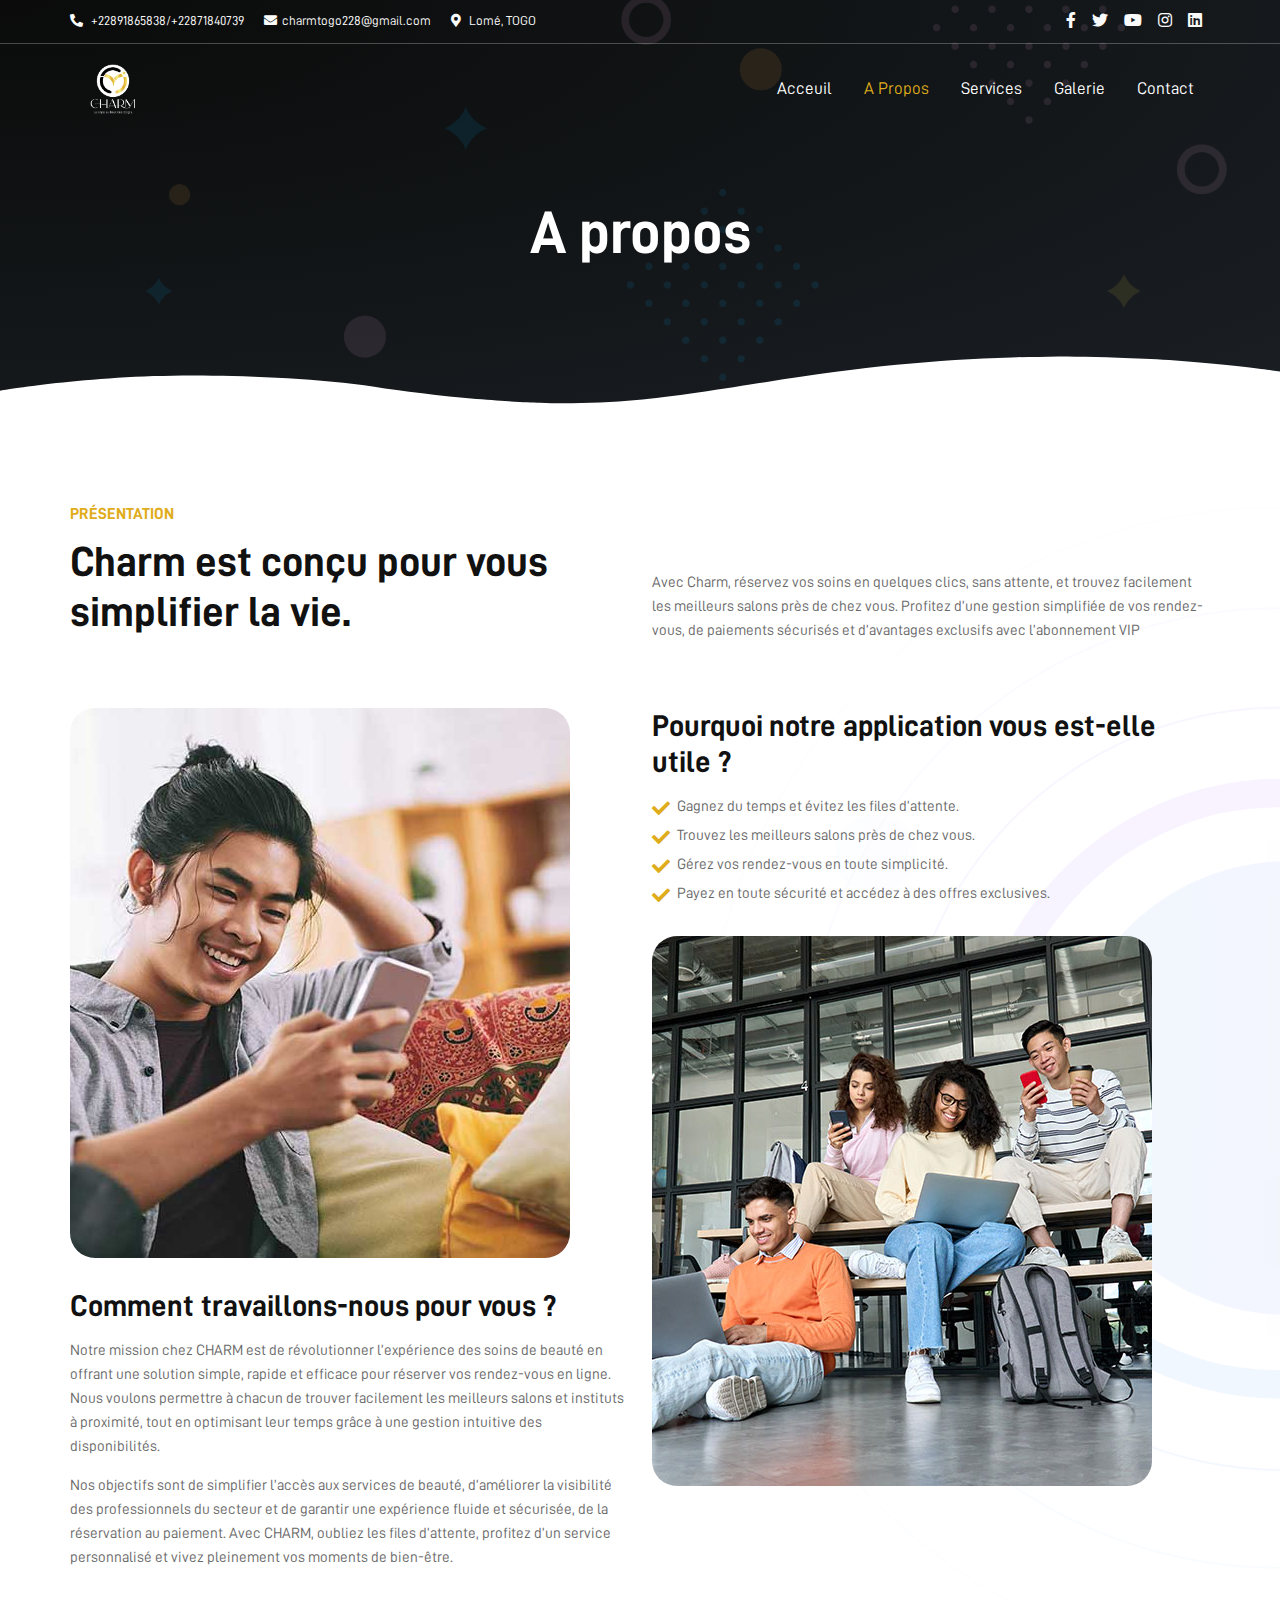
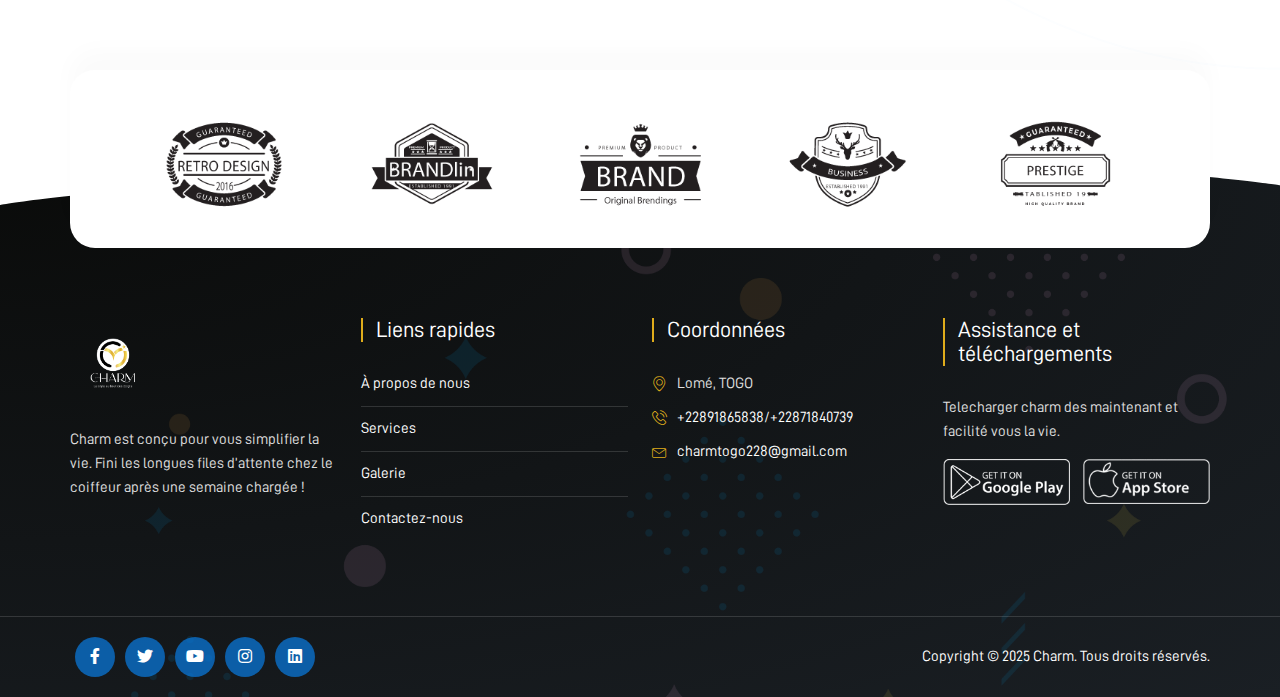
==== commit cd64313f: "mise a jours des lien et numero" ====
--- a/about.html
+++ b/about.html
@@ -64,12 +64,11 @@
                             <div class="header-contact-info">
                                 <ul>
                                     <li>
-                                        <a href="tel:+22892035012"><i class="fas fa-phone-alt"></i> +228 92035012 / +228
-                                            99976850</a>
-                                    </li>
-                                    <li>
-                                        <a href="mailto:bhelpconsulting@gmail.com"><i
-                                                class="fas fa-envelope"></i>bhelpconsulting@gmail.com</a>
+                                        <a href="tel: +22891865838"><i class="fas fa-phone-alt"></i> +22891865838/+22871840739</a>
+                                    </li>
+                                    <li>
+                                        <a href="mailto:charmtogo228@gmail.com"><i
+                                                class="fas fa-envelope"></i>charmtogo228@gmail.com</a>
                                     </li>
                                     <li>
                                         <i class="fas fa-map-marker-alt"></i> Lomé, TOGO
@@ -327,15 +326,15 @@
                                             Lomé, TOGO
                                         </li>
                                         <li>
-                                            <a href="tel:+22892035012">
+                                            <a href="tel: +22891865838">
                                                 <i aria-hidden="true" class="icon icon-phone1"></i>
-                                                +228 92035012 / +228 99976850
+                                                +22891865838/+22871840739
                                             </a>
                                         </li>
                                         <li>
-                                            <a href="mailto:bhelpconsulting@gmail.com"><i aria-hidden="true"
+                                            <a href="mailto:charmtogo228@gmail.com"><i aria-hidden="true"
                                                     class="icon icon-envelope1"></i>
-                                                bhelpconsulting@gmail.com</a>
+                                                charmtogo228@gmail.com</a>
 
                                         </li>
                                     </ul>
